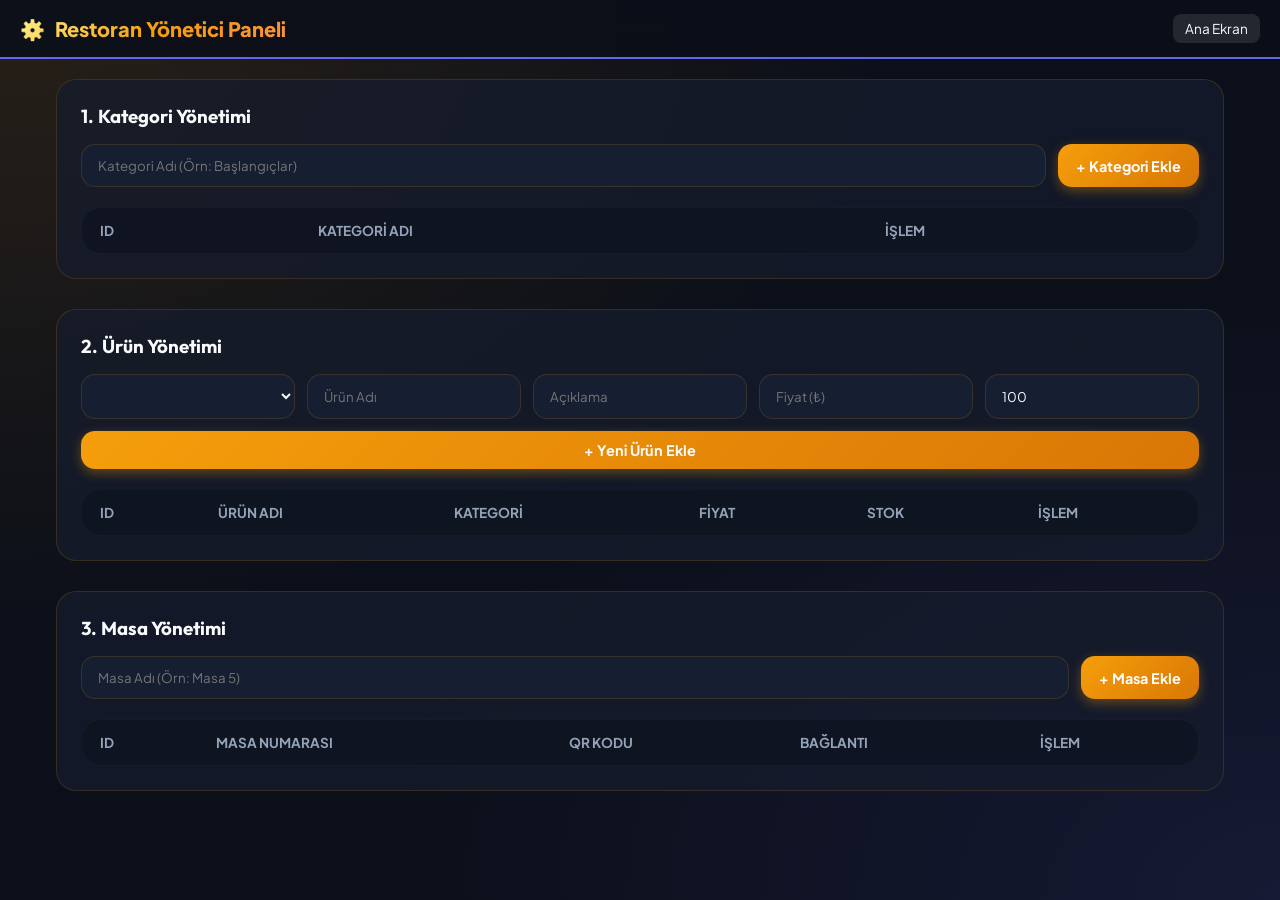
==== templates/admin.html @ 1e36d371 "baslangic commiti: QR Odeme ve Restoran Otomasyonu" ====
<!DOCTYPE html>
<html lang="tr">
<head>
    <meta charset="UTF-8">
    <meta name="viewport" content="width=device-width, initial-scale=1.0">
    <title>Yönetici Paneli</title>
    <link rel="stylesheet" href="/static/css/style.css">
</head>
<body>

    <!-- NAVBAR -->
    <header class="navbar" style="border-bottom: 2px solid var(--accent);">
        <div class="brand">
            <span class="brand-icon">⚙️</span>
            <span>Restoran Yönetici Paneli</span>
        </div>
        <a href="/" style="background: rgba(255,255,255,0.1); padding: 6px 12px; border-radius: var(--radius-sm); font-size: 0.85rem;">Ana Ekran</a>
    </header>

    <main class="container">
        
        <!-- SECTION 1: KATEGORİ YÖNETİMİ -->
        <div style="background: var(--bg-card); border: 1px solid var(--border-color); border-radius: var(--radius-lg); padding: 24px; margin-bottom: 30px;">
            <h3 style="margin-bottom: 16px;">1. Kategori Yönetimi</h3>
            
            <form onsubmit="handleAddCategory(event)" style="display:flex; gap: 12px; margin-bottom: 20px;">
                <input type="text" id="newCategoryName" placeholder="Kategori Adı (Örn: Başlangıçlar)" style="flex:1;" required>
                <button type="submit" class="btn-add">+ Kategori Ekle</button>
            </form>

            <table class="admin-table">
                <thead>
                    <tr>
                        <th>ID</th>
                        <th>Kategori Adı</th>
                        <th>İşlem</th>
                    </tr>
                </thead>
                <tbody id="adminCategoriesTbody"></tbody>
            </table>
        </div>

        <!-- SECTION 2: ÜRÜN YÖNETİMİ -->
        <div style="background: var(--bg-card); border: 1px solid var(--border-color); border-radius: var(--radius-lg); padding: 24px; margin-bottom: 30px;">
            <h3 style="margin-bottom: 16px;">2. Ürün Yönetimi</h3>
            
            <form onsubmit="handleAddProduct(event)" style="display:grid; grid-template-columns: repeat(auto-fit, minmax(180px, 1fr)); gap: 12px; margin-bottom: 20px;">
                <select id="adminProdCategorySelect" required></select>
                <input type="text" id="newProdName" placeholder="Ürün Adı" required>
                <input type="text" id="newProdDesc" placeholder="Açıklama">
                <input type="number" step="0.5" id="newProdPrice" placeholder="Fiyat (₺)" required>
                <input type="number" id="newProdStock" placeholder="Stok (Adet)" value="100">
                <button type="submit" class="btn-add" style="grid-column: 1/-1; justify-content: center;">+ Yeni Ürün Ekle</button>
            </form>

            <table class="admin-table">
                <thead>
                    <tr>
                        <th>ID</th>
                        <th>Ürün Adı</th>
                        <th>Kategori</th>
                        <th>Fiyat</th>
                        <th>Stok</th>
                        <th>İşlem</th>
                    </tr>
                </thead>
                <tbody id="adminProductsTbody"></tbody>
            </table>
        </div>

        <!-- SECTION 3: MASA YÖNETİMİ -->
        <div style="background: var(--bg-card); border: 1px solid var(--border-color); border-radius: var(--radius-lg); padding: 24px;">
            <h3 style="margin-bottom: 16px;">3. Masa Yönetimi</h3>
            
            <form onsubmit="handleAddMasa(event)" style="display:flex; gap: 12px; margin-bottom: 20px;">
                <input type="text" id="newTableName" placeholder="Masa Adı (Örn: Masa 5)" style="flex:1;" required>
                <button type="submit" class="btn-add">+ Masa Ekle</button>
            </form>

            <table class="admin-table">
                <thead>
                    <tr>
                        <th>ID</th>
                        <th>Masa Numarası</th>
                        <th>QR Kodu</th>
                        <th>Bağlantı</th>
                        <th>İşlem</th>
                    </tr>
                </thead>
                <tbody id="adminTablesTbody"></tbody>
            </table>
        </div>

    </main>

    <script src="/static/js/admin.js"></script>
</body>
</html>
---- static/css/style.css ----
/* ==========================================================================
   RESTORAN QR SİSTEMİ - WARMLUXURY AMBER TASARIM SİSTEMİ
   ========================================================================== */

@import url('https://fonts.googleapis.com/css2?family=Outfit:wght@300;400;500;600;700;800&family=Plus+Jakarta+Sans:wght@400;500;600;700&display=swap');

:root {
    --bg-main: #0b0f19;
    --bg-card: rgba(22, 29, 45, 0.75);
    --bg-card-hover: rgba(35, 46, 70, 0.85);
    --bg-input: #161e31;
    --border-color: rgba(245, 158, 11, 0.15);
    
    --primary: #f59e0b;
    --primary-hover: #d97706;
    --primary-glow: rgba(245, 158, 11, 0.35);
    
    --accent: #6366f1;
    --accent-glow: rgba(99, 102, 241, 0.35);
    
    --success: #10b981;
    --success-glow: rgba(16, 185, 129, 0.35);
    
    --danger: #ef4444;
    --danger-glow: rgba(239, 68, 68, 0.35);

    --text-primary: #f8fafc;
    --text-secondary: #94a3b8;
    --text-muted: #64748b;

    --radius-sm: 8px;
    --radius-md: 14px;
    --radius-lg: 20px;
    --radius-full: 9999px;

    --shadow-glass: 0 10px 35px 0 rgba(0, 0, 0, 0.5);
    --transition: all 0.25s cubic-bezier(0.4, 0, 0.2, 1);
}

/* RESET & BODY BASE */
* {
    margin: 0;
    padding: 0;
    box-sizing: border-box;
    font-family: 'Plus Jakarta Sans', sans-serif;
    -webkit-tap-highlight-color: transparent;
}

body {
    background-color: var(--bg-main);
    background-image: 
        radial-gradient(at 0% 0%, rgba(245, 158, 11, 0.12) 0px, transparent 50%),
        radial-gradient(at 100% 100%, rgba(99, 102, 241, 0.12) 0px, transparent 50%);
    background-attachment: fixed;
    color: var(--text-primary);
    min-height: 100vh;
    display: flex;
    flex-direction: column;
}

h1, h2, h3, h4, h5, h6 {
    font-family: 'Outfit', sans-serif;
    font-weight: 700;
}

a {
    color: inherit;
    text-decoration: none;
}

button {
    cursor: pointer;
    border: none;
    outline: none;
    font-family: inherit;
    transition: var(--transition);
}

input, select, textarea {
    font-family: inherit;
    outline: none;
    border: 1px solid var(--border-color);
    background: var(--bg-input);
    color: var(--text-primary);
    padding: 12px 16px;
    border-radius: var(--radius-md);
    transition: var(--transition);
}

input:focus, select:focus, textarea:focus {
    border-color: var(--primary);
    box-shadow: 0 0 0 3px var(--primary-glow);
}

/* HEADER & NAVBAR (MOBİL UYUMLU) */
.navbar {
    background: rgba(11, 15, 25, 0.9);
    backdrop-filter: blur(16px);
    -webkit-backdrop-filter: blur(16px);
    border-bottom: 1px solid var(--border-color);
    padding: 14px 20px;
    position: sticky;
    top: 0;
    z-index: 100;
    display: flex;
    align-items: center;
    justify-content: space-between;
    gap: 12px;
}

.brand {
    display: flex;
    align-items: center;
    gap: 10px;
    font-size: 1.25rem;
    font-weight: 800;
    background: linear-gradient(135deg, #fef08a, #f59e0b, #fb923c);
    -webkit-background-clip: text;
    -webkit-text-fill-color: transparent;
    white-space: nowrap;
    overflow: hidden;
    text-overflow: ellipsis;
}

.brand-icon-svg {
    width: 28px;
    height: 28px;
    fill: #f59e0b;
    filter: drop-shadow(0 0 8px var(--primary-glow));
    flex-shrink: 0;
}

.table-badge {
    background: linear-gradient(135deg, var(--primary), #d97706);
    color: #fff;
    padding: 6px 14px;
    border-radius: var(--radius-full);
    font-size: 0.85rem;
    font-weight: 800;
    box-shadow: 0 4px 12px var(--primary-glow);
    display: flex;
    align-items: center;
    gap: 6px;
    white-space: nowrap;
    flex-shrink: 0;
}

/* MAIN CONTAINER */
.container {
    max-width: 1200px;
    margin: 0 auto;
    padding: 20px 16px;
    width: 100%;
    flex: 1;
}

/* KUTU KUTU GÖRSELLİ KATEGORİ KARTLARI GRİDİ */
.category-grid-bar {
    display: grid;
    grid-template-columns: repeat(auto-fit, minmax(110px, 1fr));
    gap: 12px;
    margin-bottom: 24px;
}

.category-card-box {
    background: var(--bg-card);
    border: 1px solid var(--border-color);
    border-radius: var(--radius-md);
    padding: 14px 10px;
    display: flex;
    flex-direction: column;
    align-items: center;
    justify-content: center;
    gap: 6px;
    cursor: pointer;
    transition: var(--transition);
    text-align: center;
    backdrop-filter: blur(8px);
}

.category-card-box:hover {
    background: var(--bg-card-hover);
    transform: translateY(-2px);
    border-color: rgba(245, 158, 11, 0.4);
}

.category-card-box.active {
    background: linear-gradient(135deg, rgba(245, 158, 11, 0.25), rgba(217, 119, 6, 0.3));
    border-color: var(--primary);
    box-shadow: 0 4px 16px var(--primary-glow);
}

.category-card-icon {
    font-size: 1.8rem;
}

.category-card-title {
    font-size: 0.85rem;
    font-weight: 700;
    color: var(--text-primary);
}

/* PRODUCT GRID */
.product-grid {
    display: grid;
    grid-template-columns: repeat(auto-fill, minmax(260px, 1fr));
    gap: 20px;
}

.product-card {
    background: var(--bg-card);
    border: 1px solid var(--border-color);
    border-radius: var(--radius-lg);
    padding: 20px;
    display: flex;
    flex-direction: column;
    justify-content: space-between;
    backdrop-filter: blur(12px);
    transition: var(--transition);
    position: relative;
    overflow: hidden;
}

.product-card:hover {
    transform: translateY(-4px);
    border-color: rgba(245, 158, 11, 0.4);
    box-shadow: var(--shadow-glass);
}

.product-title {
    font-size: 1.15rem;
    font-weight: 700;
    margin-bottom: 6px;
    color: var(--text-primary);
}

.product-desc {
    font-size: 0.88rem;
    color: var(--text-secondary);
    line-height: 1.4;
    margin-bottom: 16px;
    flex: 1;
}

.product-footer {
    display: flex;
    align-items: center;
    justify-content: space-between;
    margin-top: 12px;
}

.product-price {
    font-size: 1.25rem;
    font-weight: 800;
    color: #fbbf24;
}

.btn-add {
    background: linear-gradient(135deg, var(--primary), #d97706);
    color: #fff;
    padding: 10px 18px;
    border-radius: var(--radius-md);
    font-weight: 700;
    font-size: 0.9rem;
    box-shadow: 0 4px 12px var(--primary-glow);
    display: flex;
    align-items: center;
    gap: 6px;
}

.btn-add:hover {
    transform: scale(1.04);
    background: linear-gradient(135deg, #d97706, #b45309);
}

/* FLOATING CART BAR */
.cart-floating-btn {
    position: fixed;
    bottom: 24px;
    right: 24px;
    background: linear-gradient(135deg, var(--primary), #d97706);
    color: #fff;
    padding: 14px 24px;
    border-radius: var(--radius-full);
    font-weight: 800;
    font-size: 1.05rem;
    box-shadow: 0 8px 24px var(--primary-glow);
    display: flex;
    align-items: center;
    gap: 12px;
    z-index: 99;
}

.cart-count-badge {
    background: #fff;
    color: #0f172a;
    padding: 2px 8px;
    border-radius: var(--radius-full);
    font-size: 0.85rem;
    font-weight: 900;
}

/* MODAL DIALOGS */
.modal-overlay {
    position: fixed;
    top: 0;
    left: 0;
    right: 0;
    bottom: 0;
    background: rgba(0, 0, 0, 0.8);
    backdrop-filter: blur(10px);
    display: flex;
    align-items: center;
    justify-content: center;
    z-index: 1000;
    padding: 16px;
    opacity: 0;
    pointer-events: none;
    transition: var(--transition);
}

.modal-overlay.active {
    opacity: 1;
    pointer-events: all;
}

.modal-content {
    background: #161e31;
    border: 1px solid var(--border-color);
    border-radius: var(--radius-lg);
    width: 100%;
    max-width: 520px;
    padding: 24px;
    box-shadow: 0 20px 50px rgba(0, 0, 0, 0.6);
    transform: translateY(20px);
    transition: var(--transition);
    max-height: 90vh;
    overflow-y: auto;
}

.modal-overlay.active .modal-content {
    transform: translateY(0);
}

.modal-header {
    display: flex;
    align-items: center;
    justify-content: space-between;
    margin-bottom: 16px;
}

.modal-close {
    background: transparent;
    color: var(--text-secondary);
    font-size: 1.4rem;
}

.modal-close:hover {
    color: var(--danger);
}

/* PIZZA SIZE GRID */
.option-section-title {
    font-size: 0.9rem;
    font-weight: 700;
    color: var(--text-secondary);
    margin-bottom: 8px;
}

.size-options-grid {
    display: grid;
    grid-template-columns: repeat(2, 1fr);
    gap: 10px;
    margin-bottom: 18px;
}

.size-option-card {
    background: rgba(255, 255, 255, 0.04);
    border: 1.5px solid var(--border-color);
    border-radius: var(--radius-md);
    padding: 10px 12px;
    cursor: pointer;
    transition: var(--transition);
    display: flex;
    flex-direction: column;
    gap: 4px;
}

.size-option-card.active {
    background: rgba(245, 158, 11, 0.18);
    border-color: var(--primary);
    box-shadow: 0 0 12px var(--primary-glow);
}

.size-name {
    font-weight: 800;
    font-size: 0.95rem;
    color: #fff;
}

.size-detail {
    font-size: 0.78rem;
    color: var(--text-secondary);
}

.size-price-diff {
    font-size: 0.85rem;
    font-weight: 700;
    color: #fbbf24;
}

/* EXTRAS LIST */
.extras-list {
    display: flex;
    flex-direction: column;
    gap: 8px;
    margin-bottom: 18px;
}

.extra-item-row {
    display: flex;
    align-items: center;
    justify-content: space-between;
    background: rgba(255, 255, 255, 0.03);
    border: 1px solid var(--border-color);
    border-radius: var(--radius-md);
    padding: 10px 14px;
    cursor: pointer;
    transition: var(--transition);
}

.extra-item-row.selected {
    border-color: var(--success);
    background: rgba(16, 185, 129, 0.12);
}

.extra-name {
    font-size: 0.9rem;
    font-weight: 600;
    color: #fff;
}

.extra-price {
    font-size: 0.9rem;
    font-weight: 800;
    color: #fbbf24;
}

/* NOTE INPUT & CHIPS */
.quick-notes {
    display: flex;
    flex-wrap: wrap;
    gap: 8px;
    margin-top: 10px;
}

.quick-note-chip {
    background: rgba(255, 255, 255, 0.05);
    border: 1px solid var(--border-color);
    border-radius: var(--radius-full);
    padding: 6px 14px;
    font-size: 0.82rem;
    font-weight: 600;
    color: var(--text-secondary);
    cursor: pointer;
    transition: var(--transition);
    user-select: none;
}

.quick-note-chip.active {
    background: linear-gradient(135deg, var(--danger), #b91c1c);
    color: #fff;
    border-color: var(--danger);
    box-shadow: 0 4px 12px var(--danger-glow);
}

.quick-note-chip.disabled {
    opacity: 0.35;
    cursor: not-allowed;
    pointer-events: none;
    border-color: rgba(255, 255, 255, 0.05);
}

/* TEK DURUM CANLI SİPARİŞ TAKİP KARTI */
.tracking-card {
    background: var(--bg-card);
    border: 1.5px solid var(--border-color);
    border-radius: var(--radius-lg);
    padding: 16px 20px;
    box-shadow: var(--shadow-glass);
    margin-bottom: 20px;
    backdrop-filter: blur(12px);
    transition: var(--transition);
}

.single-status-banner {
    display: flex;
    align-items: center;
    gap: 16px;
    padding: 14px 18px;
    border-radius: var(--radius-md);
    border: 1px solid var(--border-color);
    background: rgba(255, 255, 255, 0.03);
}

.single-status-banner.active-step-received {
    border-color: rgba(245, 158, 11, 0.4);
    background: rgba(245, 158, 11, 0.1);
}

.single-status-banner.active-step-preparing {
    border-color: var(--primary);
    background: rgba(245, 158, 11, 0.18);
    box-shadow: 0 0 20px rgba(245, 158, 11, 0.25);
}

.single-status-banner.active-step-ready {
    border-color: var(--success);
    background: rgba(16, 185, 129, 0.18);
    box-shadow: 0 0 20px rgba(16, 185, 129, 0.35);
    animation: pulse-green 1.5s infinite;
}

.status-icon-large {
    font-size: 2.2rem;
    flex-shrink: 0;
}

.status-title-main {
    font-size: 1.1rem;
    font-weight: 800;
    color: #fff;
}

.status-sub-desc {
    font-size: 0.85rem;
    color: var(--text-secondary);
    margin-top: 2px;
}

/* CARDS FOR KITCHEN & WAITER */
.order-cards-grid {
    display: grid;
    grid-template-columns: repeat(auto-fill, minmax(320px, 1fr));
    gap: 20px;
    margin-top: 20px;
}

.order-card {
    background: var(--bg-card);
    border: 2px solid var(--border-color);
    border-radius: var(--radius-lg);
    padding: 20px;
    backdrop-filter: blur(12px);
    display: flex;
    flex-direction: column;
    gap: 16px;
    transition: var(--transition);
}

.order-card.status-odendi_mutfakta {
    border-color: var(--danger);
    box-shadow: 0 0 20px var(--danger-glow);
    animation: pulse-card 2s infinite;
}

.order-card.status-hazirlaniyor {
    border-color: var(--primary);
    box-shadow: 0 0 20px var(--primary-glow);
}

.order-card.status-hazir {
    border-color: var(--success);
    box-shadow: 0 0 20px var(--success-glow);
    animation: pulse-green 1.5s infinite;
}

@keyframes pulse-card {
    0% { box-shadow: 0 0 10px rgba(239, 68, 68, 0.3); }
    50% { box-shadow: 0 0 25px rgba(239, 68, 68, 0.7); }
    100% { box-shadow: 0 0 10px rgba(239, 68, 68, 0.3); }
}

@keyframes pulse-green {
    0% { box-shadow: 0 0 10px rgba(16, 185, 129, 0.3); }
    50% { box-shadow: 0 0 25px rgba(16, 185, 129, 0.8); }
    100% { box-shadow: 0 0 10px rgba(16, 185, 129, 0.3); }
}

.order-header {
    display: flex;
    align-items: center;
    justify-content: space-between;
    border-bottom: 1px solid var(--border-color);
    padding-bottom: 12px;
}

.order-table-title {
    font-size: 1.3rem;
    font-weight: 800;
    color: #fff;
}

.order-code {
    font-size: 0.8rem;
    background: rgba(255, 255, 255, 0.1);
    padding: 4px 8px;
    border-radius: var(--radius-sm);
    color: var(--text-secondary);
}

.order-item-row {
    display: flex;
    flex-direction: column;
    gap: 4px;
    padding: 8px 0;
    border-bottom: 1px dashed rgba(255, 255, 255, 0.08);
}

.order-item-main {
    display: flex;
    justify-content: space-between;
    font-weight: 700;
    font-size: 1.05rem;
}

.order-item-note {
    background: rgba(239, 68, 68, 0.2);
    border: 1px solid rgba(239, 68, 68, 0.4);
    color: #fca5a5;
    padding: 4px 10px;
    border-radius: var(--radius-sm);
    font-size: 0.85rem;
    font-weight: 700;
    margin-top: 4px;
    display: inline-block;
}

.status-btn-group {
    display: flex;
    gap: 10px;
    margin-top: 10px;
}

.btn-status-action {
    flex: 1;
    padding: 12px;
    border-radius: var(--radius-md);
    font-weight: 800;
    font-size: 0.95rem;
    text-align: center;
}

.btn-warning {
    background: linear-gradient(135deg, var(--primary), #d97706);
    color: #fff;
    box-shadow: 0 4px 14px var(--primary-glow);
}

.btn-success {
    background: linear-gradient(135deg, var(--success), #059669);
    color: #fff;
    box-shadow: 0 4px 14px var(--success-glow);
}

.admin-table {
    width: 100%;
    border-collapse: collapse;
    margin-top: 16px;
    background: var(--bg-card);
    border-radius: var(--radius-lg);
    overflow: hidden;
    border: 1px solid var(--border-color);
}

.admin-table th, .admin-table td {
    padding: 14px 18px;
    text-align: left;
    border-bottom: 1px solid var(--border-color);
}

.admin-table th {
    background: rgba(11, 15, 25, 0.6);
    color: var(--text-secondary);
    font-weight: 700;
    font-size: 0.85rem;
    text-transform: uppercase;
}

/* RESPONSIVE DESIGN FIXES */
@media (max-width: 600px) {
    .navbar {
        padding: 12px 14px;
    }
    .brand {
        font-size: 1.05rem;
    }
    .table-badge {
        padding: 5px 10px;
        font-size: 0.78rem;
    }
    .category-grid-bar {
        grid-template-columns: repeat(2, 1fr);
    }
    .product-grid {
        grid-template-columns: 1fr;
    }
    .order-cards-grid {
        grid-template-columns: 1fr;
    }
    .size-options-grid {
        grid-template-columns: 1fr;
    }
}
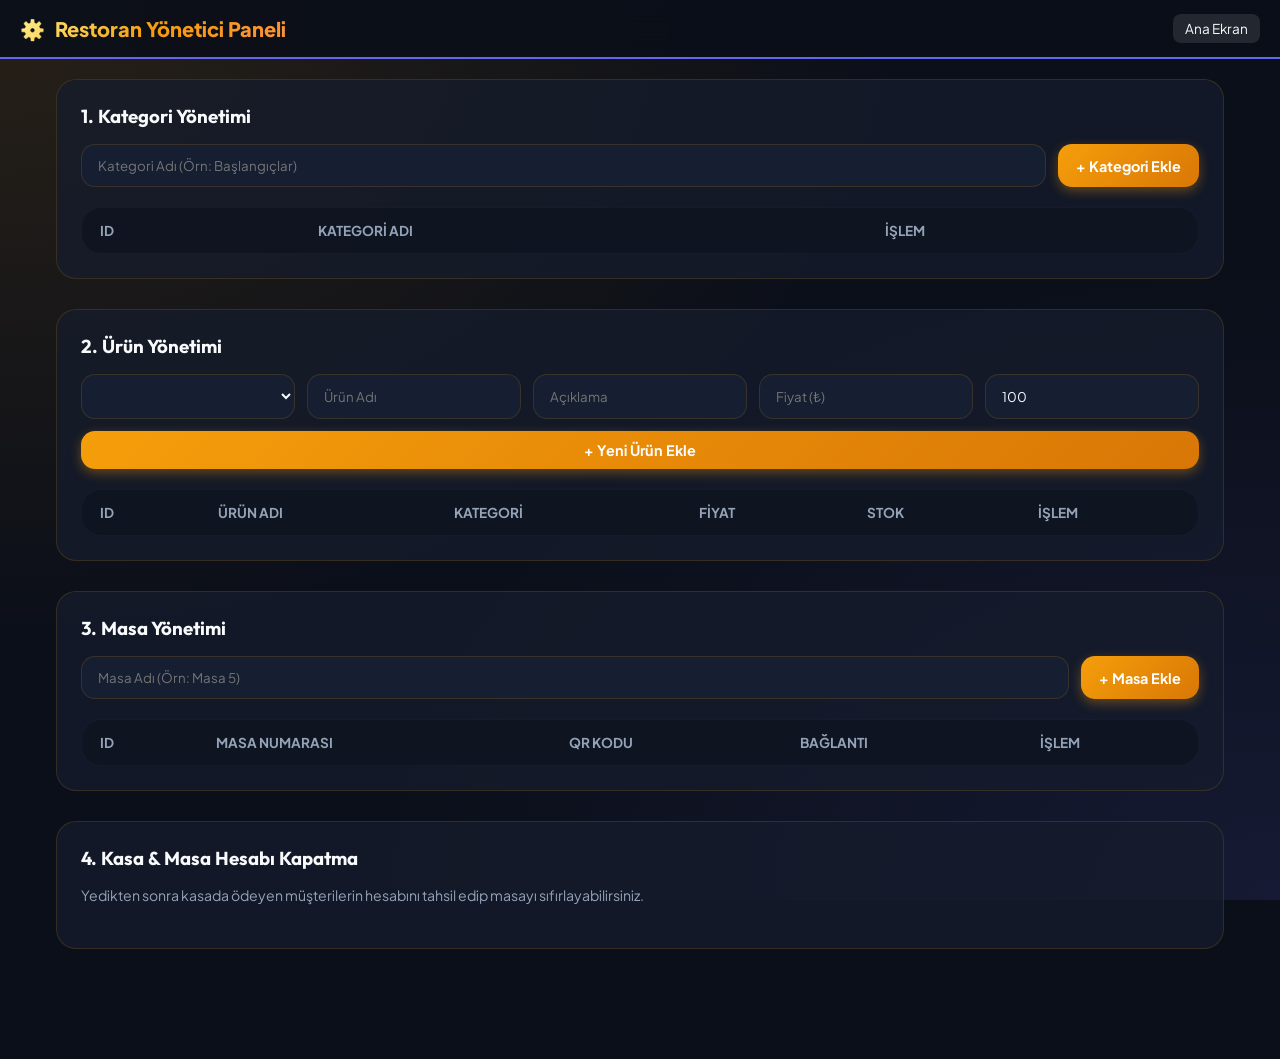
==== commit 1d7225ea: "Refactor: Controller, Service ve Repository n-tier katmanlarına ayrıldı ve dependency enjection uygu" ====
--- a/templates/admin.html
+++ b/templates/admin.html
@@ -69,10 +69,10 @@
         </div>
 
         <!-- SECTION 3: MASA YÖNETİMİ -->
-        <div style="background: var(--bg-card); border: 1px solid var(--border-color); border-radius: var(--radius-lg); padding: 24px;">
+        <div style="background: var(--bg-card); border: 1px solid var(--border-color); border-radius: var(--radius-lg); padding: 24px; margin-bottom: 30px;">
             <h3 style="margin-bottom: 16px;">3. Masa Yönetimi</h3>
             
-            <form onsubmit="handleAddMasa(event)" style="display:flex; gap: 12px; margin-bottom: 20px;">
+            <form onsubmit="handleAddTable(event)" style="display:flex; gap: 12px; margin-bottom: 20px;">
                 <input type="text" id="newTableName" placeholder="Masa Adı (Örn: Masa 5)" style="flex:1;" required>
                 <button type="submit" class="btn-add">+ Masa Ekle</button>
             </form>
@@ -91,6 +91,15 @@
             </table>
         </div>
 
+        <!-- SECTION 4: KASA & HESAP KAPATMA (KASA PANELİ) -->
+        <div style="background: var(--bg-card); border: 1px solid var(--border-color); border-radius: var(--radius-lg); padding: 24px;">
+            <h3 style="margin-bottom: 16px;">4. Kasa & Masa Hesabı Kapatma</h3>
+            <p style="color:var(--text-secondary); font-size:0.88rem; margin-bottom:16px;">Yedikten sonra kasada ödeyen müşterilerin hesabını tahsil edip masayı sıfırlayabilirsiniz.</p>
+            <div id="kasaTablesGrid" class="order-cards-grid">
+                <!-- JS ile gelecek -->
+            </div>
+        </div>
+
     </main>
 
     <script src="/static/js/admin.js"></script>
--- a/static/css/style.css
+++ b/static/css/style.css
@@ -149,7 +149,7 @@
 .container {
     max-width: 1200px;
     margin: 0 auto;
-    padding: 20px 16px;
+    padding: 20px 16px 110px 16px;
     width: 100%;
     flex: 1;
 }
@@ -273,22 +273,148 @@
     background: linear-gradient(135deg, #d97706, #b45309);
 }
 
-/* FLOATING CART BAR */
-.cart-floating-btn {
+/* RESTORAN KROKİ & KUŞBAKIŞI MASA HARİTASI */
+.floor-map-container {
+    background: rgba(15, 23, 42, 0.95);
+    border: 1px solid var(--border-color);
+    border-radius: var(--radius-lg);
+    padding: 20px;
+    margin-top: 16px;
+    position: relative;
+    overflow: hidden;
+}
+
+.floor-zones-grid {
+    display: grid;
+    grid-template-columns: repeat(auto-fit, minmax(280px, 1fr));
+    gap: 20px;
+}
+
+.floor-zone-box {
+    background: rgba(30, 41, 59, 0.6);
+    border: 1.5px dashed rgba(255, 255, 255, 0.15);
+    border-radius: var(--radius-md);
+    padding: 16px;
+    position: relative;
+}
+
+.floor-zone-header {
+    display: flex;
+    justify-content: space-between;
+    align-items: center;
+    font-size: 0.95rem;
+    font-weight: 800;
+    color: var(--primary);
+    margin-bottom: 14px;
+    padding-bottom: 8px;
+    border-bottom: 1px solid rgba(255, 255, 255, 0.08);
+}
+
+.floor-tables-layout {
+    display: grid;
+    grid-template-columns: repeat(auto-fill, minmax(110px, 1fr));
+    gap: 12px;
+}
+
+.table-node-card {
+    background: rgba(15, 23, 42, 0.8);
+    border: 2px solid var(--border-color);
+    border-radius: var(--radius-md);
+    padding: 12px 10px;
+    text-align: center;
+    cursor: pointer;
+    transition: var(--transition);
+    position: relative;
+}
+
+.table-node-card:hover {
+    transform: translateY(-3px) scale(1.04);
+    box-shadow: 0 8px 25px rgba(0, 0, 0, 0.5);
+}
+
+.table-node-card.status-bos {
+    border-color: rgba(16, 185, 129, 0.4);
+    background: rgba(16, 185, 129, 0.08);
+}
+
+.table-node-card.status-dolu {
+    border-color: rgba(239, 68, 68, 0.5);
+    background: rgba(239, 68, 68, 0.12);
+}
+
+.table-node-card.status-nakit_bekliyor {
+    border-color: #f59e0b;
+    background: rgba(245, 158, 11, 0.2);
+    animation: pulseGlow 1.8s infinite;
+}
+
+.table-node-card.status-hazir {
+    border-color: #6366f1;
+    background: rgba(99, 102, 241, 0.25);
+    animation: pulseGlow 1.5s infinite;
+}
+
+@keyframes pulseGlow {
+    0% { box-shadow: 0 0 0 0 rgba(245, 158, 11, 0.4); }
+    70% { box-shadow: 0 0 0 10px rgba(245, 158, 11, 0); }
+    100% { box-shadow: 0 0 0 0 rgba(245, 158, 11, 0); }
+}
+
+.table-node-number {
+    font-size: 1.1rem;
+    font-weight: 800;
+    margin-bottom: 4px;
+}
+
+.table-node-badge {
+    font-size: 0.72rem;
+    font-weight: 700;
+    padding: 3px 6px;
+    border-radius: var(--radius-sm);
+    display: inline-block;
+}
+
+/* BOTTOM STICKY CART DOCK (EKRAN ALTI İLE ÇAKIŞMAYAN SABİT BAR) */
+.cart-bottom-dock {
     position: fixed;
-    bottom: 24px;
-    right: 24px;
+    bottom: 0;
+    left: 0;
+    right: 0;
+    background: rgba(11, 15, 25, 0.95);
+    backdrop-filter: blur(16px);
+    -webkit-backdrop-filter: blur(16px);
+    border-top: 1.5px solid var(--border-color);
+    padding: 12px 16px;
+    z-index: 99;
+    box-shadow: 0 -10px 30px rgba(0, 0, 0, 0.6);
+    display: flex;
+    justify-content: center;
+}
+
+.btn-cart-dock {
+    width: 100%;
+    max-width: 600px;
     background: linear-gradient(135deg, var(--primary), #d97706);
     color: #fff;
-    padding: 14px 24px;
+    padding: 14px 20px;
+    border-radius: var(--radius-md);
+    display: flex;
+    align-items: center;
+    justify-content: space-between;
+    box-shadow: 0 6px 20px var(--primary-glow);
+    transition: var(--transition);
+}
+
+.btn-cart-dock:hover {
+    transform: scale(1.01);
+}
+
+.cart-dock-price {
+    font-size: 1.15rem;
+    font-weight: 800;
+    background: rgba(0, 0, 0, 0.25);
+    padding: 6px 14px;
     border-radius: var(--radius-full);
-    font-weight: 800;
-    font-size: 1.05rem;
-    box-shadow: 0 8px 24px var(--primary-glow);
-    display: flex;
-    align-items: center;
-    gap: 12px;
-    z-index: 99;
 }
 
 .cart-count-badge {
@@ -712,3 +838,167 @@
         grid-template-columns: 1fr;
     }
 }
+
+/* PAY CARD OPTIONS */
+.pay-card-item {
+    background: rgba(255, 255, 255, 0.03);
+    border: 1.5px solid var(--border-color);
+    border-radius: var(--radius-md);
+    padding: 12px 16px;
+    display: flex;
+    align-items: center;
+    justify-content: space-between;
+    cursor: pointer;
+    transition: var(--transition);
+}
+
+.pay-card-item:hover {
+    background: rgba(255, 255, 255, 0.07);
+    border-color: rgba(245, 158, 11, 0.4);
+}
+
+.pay-card-item.active {
+    border-color: var(--success);
+    background: rgba(16, 185, 129, 0.12);
+}
+
+.pay-check-icon {
+    color: var(--success);
+    font-size: 1.2rem;
+    font-weight: 900;
+}
+
+/* TOAST BİLDİRİM STİLLERİ (TASARIM KATMANI) */
+.toast-notification {
+    position: fixed;
+    top: 20px;
+    right: 20px;
+    background: linear-gradient(135deg, #f59e0b, #d97706);
+    color: #fff;
+    padding: 12px 24px;
+    border-radius: 12px;
+    font-weight: 700;
+    box-shadow: 0 8px 24px rgba(0, 0, 0, 0.4);
+    z-index: 9999;
+    animation: toastSlideIn 0.3s ease-out;
+}
+
+.toast-notification-waiter {
+    position: fixed;
+    bottom: 24px;
+    right: 24px;
+    background: linear-gradient(135deg, #10b981, #047857);
+    color: #fff;
+    padding: 16px 28px;
+    border-radius: 16px;
+    font-weight: 800;
+    box-shadow: 0 10px 30px rgba(0, 0, 0, 0.5);
+    z-index: 9999;
+    animation: toastSlideIn 0.3s ease-out;
+}
+
+@keyframes toastSlideIn {
+    from { transform: translateY(20px); opacity: 0; }
+    to { transform: translateY(0); opacity: 1; }
+}
+
+/* 6 HANELİ GARSON PIN NUMPAD STİLLERİ */
+.pin-display-container {
+    display: flex;
+    justify-content: center;
+    gap: 8px;
+    margin: 16px 0;
+}
+
+.pin-slot {
+    width: 44px;
+    height: 52px;
+    border: 2px solid var(--border-color);
+    border-radius: var(--radius-md);
+    background: rgba(255, 255, 255, 0.05);
+    display: flex;
+    align-items: center;
+    justify-content: center;
+    font-size: 1.4rem;
+    font-weight: 800;
+    color: var(--primary);
+    transition: all 0.15s ease-in-out;
+}
+
+.pin-slot.filled {
+    border-color: var(--primary);
+    background: rgba(245, 158, 11, 0.15);
+    box-shadow: 0 0 12px var(--primary-glow);
+}
+
+.pin-slot.success {
+    border-color: var(--success);
+    background: rgba(16, 185, 129, 0.2);
+    color: var(--success);
+}
+
+.pin-slot.error {
+    border-color: var(--danger);
+    background: rgba(239, 68, 68, 0.2);
+    color: var(--danger);
+    animation: shakePin 0.4s ease;
+}
+
+@keyframes shakePin {
+    0%, 100% { transform: translateX(0); }
+    20%, 60% { transform: translateX(-6px); }
+    40%, 80% { transform: translateX(6px); }
+}
+
+.pin-error-msg {
+    color: var(--danger);
+    font-size: 0.85rem;
+    font-weight: 700;
+    margin-bottom: 12px;
+}
+
+.numpad-grid {
+    display: grid;
+    grid-template-columns: repeat(3, 1fr);
+    gap: 10px;
+    max-width: 320px;
+    margin: 0 auto;
+}
+
+.numpad-btn {
+    height: 54px;
+    font-size: 1.35rem;
+    font-weight: 800;
+    background: rgba(255, 255, 255, 0.07);
+    border: 1px solid var(--border-color);
+    color: var(--text-main);
+    border-radius: var(--radius-md);
+    cursor: pointer;
+    transition: var(--transition);
+    user-select: none;
+    display: flex;
+    align-items: center;
+    justify-content: center;
+}
+
+.numpad-btn:hover {
+    background: rgba(245, 158, 11, 0.2);
+    border-color: var(--primary);
+    transform: scale(1.03);
+}
+
+.numpad-btn:active {
+    transform: scale(0.96);
+}
+
+.numpad-btn.btn-clear {
+    background: rgba(239, 68, 68, 0.15);
+    color: #f87171;
+    border-color: rgba(239, 68, 68, 0.4);
+}
+
+.numpad-btn.btn-backspace {
+    background: rgba(255, 255, 255, 0.1);
+    color: var(--text-secondary);
+}
+
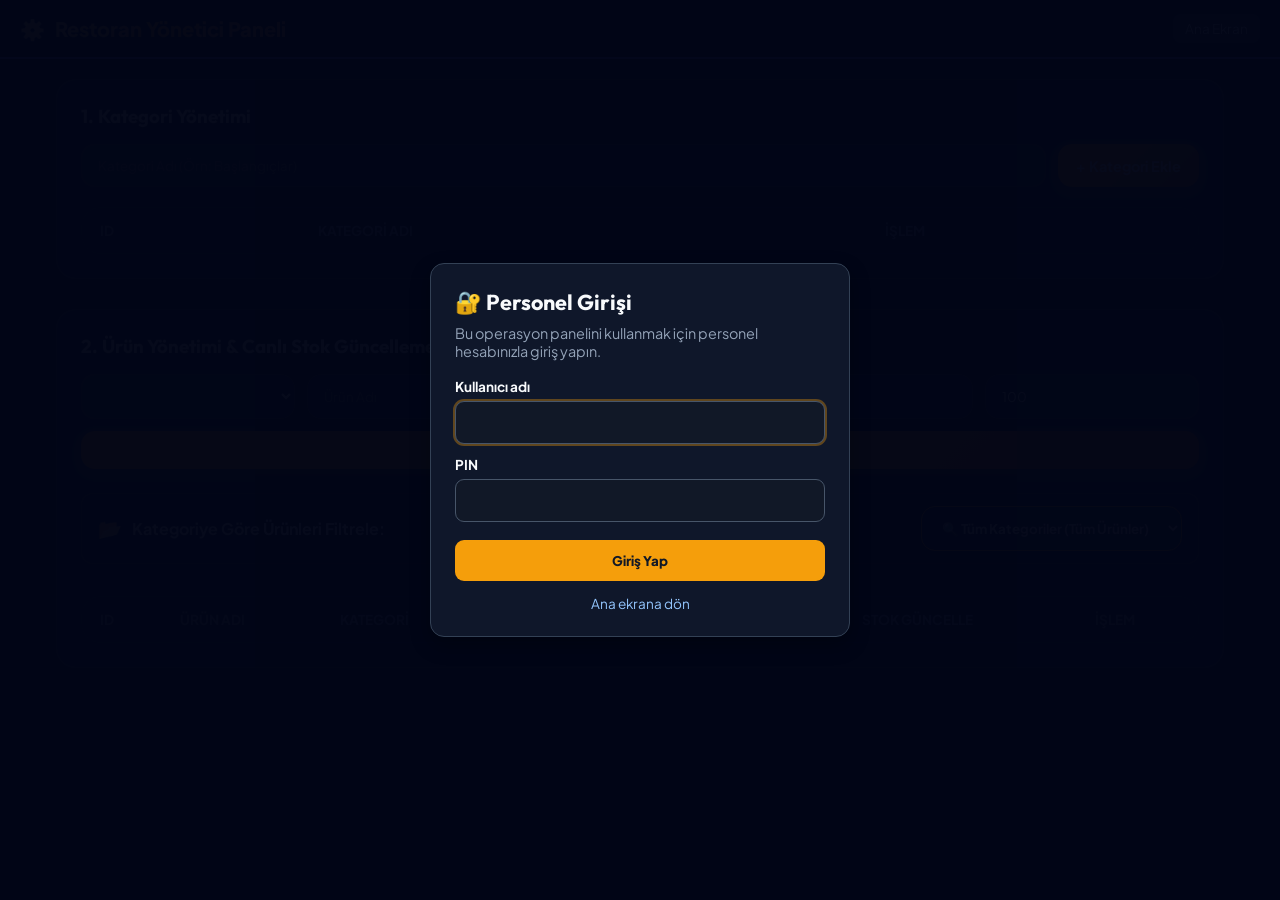
==== commit e18fb548: "guvenlik denetimi duzeltmeleri, testler ve dokumantasyon" ====
--- a/templates/admin.html
+++ b/templates/admin.html
@@ -1,12 +1,56 @@
 <!DOCTYPE html>
-<html lang="tr">
+<html lang="tr"
+    style="overflow-y: auto !important; height: auto !important; max-height: none !important; position: relative !important;">
+
 <head>
     <meta charset="UTF-8">
     <meta name="viewport" content="width=device-width, initial-scale=1.0">
     <title>Yönetici Paneli</title>
-    <link rel="stylesheet" href="/static/css/style.css">
+    <link rel="stylesheet" href="/static/css/style.css?v=999">
+    <style>
+        html,
+        body {
+            overflow-y: auto !important;
+            overflow-x: hidden !important;
+            height: auto !important;
+            min-height: 100vh !important;
+            max-height: none !important;
+            position: relative !important;
+            top: auto !important;
+            left: auto !important;
+            touch-action: auto !important;
+            overscroll-behavior: auto !important;
+            overscroll-behavior-y: auto !important;
+        }
+
+        html::-webkit-scrollbar,
+        body::-webkit-scrollbar {
+            width: 12px !important;
+            height: 12px !important;
+            display: block !important;
+        }
+
+        html::-webkit-scrollbar-thumb,
+        body::-webkit-scrollbar-thumb {
+            background: #f59e0b !important;
+            border-radius: 6px !important;
+        }
+
+        html::-webkit-scrollbar-track,
+        body::-webkit-scrollbar-track {
+            background: #0b0f19 !important;
+        }
+
+        html,
+        body {
+            scrollbar-width: auto !important;
+            -ms-overflow-style: auto !important;
+        }
+    </style>
 </head>
-<body>
+
+<body class="admin-page" data-staff-roles="admin"
+    style="overflow-y: auto !important; height: auto !important; min-height: 100vh !important; position: relative !important; max-height: none !important;">
 
     <!-- NAVBAR -->
     <header class="navbar" style="border-bottom: 2px solid var(--accent);">
@@ -14,17 +58,21 @@
             <span class="brand-icon">⚙️</span>
             <span>Restoran Yönetici Paneli</span>
         </div>
-        <a href="/" style="background: rgba(255,255,255,0.1); padding: 6px 12px; border-radius: var(--radius-sm); font-size: 0.85rem;">Ana Ekran</a>
+        <a href="/"
+            style="background: rgba(255,255,255,0.1); padding: 6px 12px; border-radius: var(--radius-sm); font-size: 0.85rem;">Ana
+            Ekran</a>
     </header>
 
     <main class="container">
-        
+
         <!-- SECTION 1: KATEGORİ YÖNETİMİ -->
-        <div style="background: var(--bg-card); border: 1px solid var(--border-color); border-radius: var(--radius-lg); padding: 24px; margin-bottom: 30px;">
+        <div
+            style="background: var(--bg-card); border: 1px solid var(--border-color); border-radius: var(--radius-lg); padding: 24px; margin-bottom: 30px;">
             <h3 style="margin-bottom: 16px;">1. Kategori Yönetimi</h3>
-            
+
             <form onsubmit="handleAddCategory(event)" style="display:flex; gap: 12px; margin-bottom: 20px;">
-                <input type="text" id="newCategoryName" placeholder="Kategori Adı (Örn: Başlangıçlar)" style="flex:1;" required>
+                <input type="text" id="newCategoryName" placeholder="Kategori Adı (Örn: Başlangıçlar)" style="flex:1;"
+                    required>
                 <button type="submit" class="btn-add">+ Kategori Ekle</button>
             </form>
 
@@ -40,68 +88,64 @@
             </table>
         </div>
 
-        <!-- SECTION 2: ÜRÜN YÖNETİMİ -->
-        <div style="background: var(--bg-card); border: 1px solid var(--border-color); border-radius: var(--radius-lg); padding: 24px; margin-bottom: 30px;">
-            <h3 style="margin-bottom: 16px;">2. Ürün Yönetimi</h3>
-            
-            <form onsubmit="handleAddProduct(event)" style="display:grid; grid-template-columns: repeat(auto-fit, minmax(180px, 1fr)); gap: 12px; margin-bottom: 20px;">
+        <!-- SECTION 2: ÜRÜN YÖNETİMİ & STOK GÜNCELLEME -->
+        <div
+            style="background: var(--bg-card); border: 1px solid var(--border-color); border-radius: var(--radius-lg); padding: 24px; margin-bottom: 30px;">
+            <h3 style="margin-bottom: 16px;">2. Ürün Yönetimi & Canlı Stok Güncelleme</h3>
+
+            <form onsubmit="handleAddProduct(event)"
+                style="display:grid; grid-template-columns: repeat(auto-fit, minmax(180px, 1fr)); gap: 12px; margin-bottom: 24px;">
                 <select id="adminProdCategorySelect" required></select>
                 <input type="text" id="newProdName" placeholder="Ürün Adı" required>
                 <input type="text" id="newProdDesc" placeholder="Açıklama">
                 <input type="number" step="0.5" id="newProdPrice" placeholder="Fiyat (₺)" required>
                 <input type="number" id="newProdStock" placeholder="Stok (Adet)" value="100">
-                <button type="submit" class="btn-add" style="grid-column: 1/-1; justify-content: center;">+ Yeni Ürün Ekle</button>
+                <button type="submit" class="btn-add" style="grid-column: 1/-1; justify-content: center;">+ Yeni Ürün
+                    Ekle</button>
             </form>
 
-            <table class="admin-table">
-                <thead>
-                    <tr>
-                        <th>ID</th>
-                        <th>Ürün Adı</th>
-                        <th>Kategori</th>
-                        <th>Fiyat</th>
-                        <th>Stok</th>
-                        <th>İşlem</th>
-                    </tr>
-                </thead>
-                <tbody id="adminProductsTbody"></tbody>
-            </table>
-        </div>
+            <!-- KATEGORİ FİLTRELEME ÇUBUĞU -->
+            <div
+                style="display:flex; align-items:center; justify-content:space-between; gap:16px; margin-bottom: 16px; background: rgba(0,0,0,0.2); padding: 12px 16px; border-radius: 12px; border: 1px solid var(--border-color);">
+                <div style="display:flex; align-items:center; gap:10px;">
+                    <span style="font-size:1.2rem;">📂</span>
+                    <span style="font-weight:700; color:var(--text-primary);">Kategoriye Göre Ürünleri Filtrele:</span>
+                </div>
+                <select id="adminFilterCategorySelect" onchange="filterAdminProducts()"
+                    style="min-width:220px; font-weight:700; border-color:var(--primary); background:var(--bg-input);">
+                    <option value="all">🔍 Tüm Kategoriler (Tüm Ürünler)</option>
+                </select>
+            </div>
 
-        <!-- SECTION 3: MASA YÖNETİMİ -->
-        <div style="background: var(--bg-card); border: 1px solid var(--border-color); border-radius: var(--radius-lg); padding: 24px; margin-bottom: 30px;">
-            <h3 style="margin-bottom: 16px;">3. Masa Yönetimi</h3>
-            
-            <form onsubmit="handleAddTable(event)" style="display:flex; gap: 12px; margin-bottom: 20px;">
-                <input type="text" id="newTableName" placeholder="Masa Adı (Örn: Masa 5)" style="flex:1;" required>
-                <button type="submit" class="btn-add">+ Masa Ekle</button>
-            </form>
-
-            <table class="admin-table">
-                <thead>
-                    <tr>
-                        <th>ID</th>
-                        <th>Masa Numarası</th>
-                        <th>QR Kodu</th>
-                        <th>Bağlantı</th>
-                        <th>İşlem</th>
-                    </tr>
-                </thead>
-                <tbody id="adminTablesTbody"></tbody>
-            </table>
-        </div>
-
-        <!-- SECTION 4: KASA & HESAP KAPATMA (KASA PANELİ) -->
-        <div style="background: var(--bg-card); border: 1px solid var(--border-color); border-radius: var(--radius-lg); padding: 24px;">
-            <h3 style="margin-bottom: 16px;">4. Kasa & Masa Hesabı Kapatma</h3>
-            <p style="color:var(--text-secondary); font-size:0.88rem; margin-bottom:16px;">Yedikten sonra kasada ödeyen müşterilerin hesabını tahsil edip masayı sıfırlayabilirsiniz.</p>
-            <div id="kasaTablesGrid" class="order-cards-grid">
-                <!-- JS ile gelecek -->
+            <div style="overflow-x: auto;">
+                <table class="admin-table">
+                    <thead>
+                        <tr>
+                            <th>ID</th>
+                            <th>Ürün Adı</th>
+                            <th>Kategori</th>
+                            <th onclick="toggleAdminSort('fiyat')"
+                                style="cursor:pointer; user-select:none; white-space:nowrap;">
+                                Fiyat <span id="sortFiyatIcon" style="font-size:0.85rem; opacity:0.6;">↕</span>
+                            </th>
+                            <th onclick="toggleAdminSort('stok_miktari')"
+                                style="cursor:pointer; user-select:none; white-space:nowrap;">
+                                Stok Miktarı <span id="sortStokIcon" style="font-size:0.85rem; opacity:0.6;">↕</span>
+                            </th>
+                            <th>Stok Güncelle</th>
+                            <th>İşlem</th>
+                        </tr>
+                    </thead>
+                    <tbody id="adminProductsTbody"></tbody>
+                </table>
             </div>
         </div>
 
     </main>
 
-    <script src="/static/js/admin.js"></script>
+    <script src="/static/js/ui_confirm.js?v=2"></script>
+    <script src="/static/js/staff_auth.js?v=3"></script>
+    <script src="/static/js/admin.js?v=2"></script>
 </body>
+
 </html>
--- a/static/css/style.css
+++ b/static/css/style.css
@@ -10,17 +10,17 @@
     --bg-card-hover: rgba(35, 46, 70, 0.85);
     --bg-input: #161e31;
     --border-color: rgba(245, 158, 11, 0.15);
-    
+
     --primary: #f59e0b;
     --primary-hover: #d97706;
     --primary-glow: rgba(245, 158, 11, 0.35);
-    
+
     --accent: #6366f1;
     --accent-glow: rgba(99, 102, 241, 0.35);
-    
+
     --success: #10b981;
     --success-glow: rgba(16, 185, 129, 0.35);
-    
+
     --danger: #ef4444;
     --danger-glow: rgba(239, 68, 68, 0.35);
 
@@ -34,7 +34,16 @@
     --radius-full: 9999px;
 
     --shadow-glass: 0 10px 35px 0 rgba(0, 0, 0, 0.5);
-    --transition: all 0.25s cubic-bezier(0.4, 0, 0.2, 1);
+    /* AGENTS.md 27: 'transition: all' yasak. Yalnizca gercekten animasyon
+       yapilan property'ler listelenir; boylece tarayici her frame'de tum
+       hesaplanmis stilleri karsilastirmak zorunda kalmaz. */
+    --transition-props: transform, opacity, background-color, border-color, color, box-shadow;
+    --transition: transform 0.25s cubic-bezier(0.4, 0, 0.2, 1),
+                  opacity 0.25s cubic-bezier(0.4, 0, 0.2, 1),
+                  background-color 0.25s cubic-bezier(0.4, 0, 0.2, 1),
+                  border-color 0.25s cubic-bezier(0.4, 0, 0.2, 1),
+                  color 0.25s cubic-bezier(0.4, 0, 0.2, 1),
+                  box-shadow 0.25s cubic-bezier(0.4, 0, 0.2, 1);
 }
 
 /* RESET & BODY BASE */
@@ -43,22 +52,59 @@
     padding: 0;
     box-sizing: border-box;
     font-family: 'Plus Jakarta Sans', sans-serif;
+    scrollbar-width: none;
+    -ms-overflow-style: none;
     -webkit-tap-highlight-color: transparent;
+}
+
+button, a, .product-card, .category-card-box, .btn-add-circle, .btn-qty-step, .modal-close, .modal-overlay, .size-option-card {
+    touch-action: manipulation;
+    user-select: none;
+    -webkit-user-select: none;
+}
+
+::-webkit-scrollbar {
+    width: 0px;
+    height: 0px;
+    background: transparent;
+    display: none;
+}
+
+
+/* Number Input'lardaki sağdaki ok (spinner) tuşlarını gizle */
+input::-webkit-outer-spin-button,
+input::-webkit-inner-spin-button {
+    -webkit-appearance: none;
+    margin: 0;
+}
+
+input[type=number] {
+    -moz-appearance: textfield;
+    /* Firefox */
+}
+
+html,
+body {
+    overflow-y: auto;
+    overscroll-behavior-y: auto;
+    touch-action: auto;
 }
 
 body {
     background-color: var(--bg-main);
-    background-image: 
-        radial-gradient(at 0% 0%, rgba(245, 158, 11, 0.12) 0px, transparent 50%),
-        radial-gradient(at 100% 100%, rgba(99, 102, 241, 0.12) 0px, transparent 50%);
-    background-attachment: fixed;
     color: var(--text-primary);
     min-height: 100vh;
+    height: auto;
     display: flex;
     flex-direction: column;
 }
 
-h1, h2, h3, h4, h5, h6 {
+h1,
+h2,
+h3,
+h4,
+h5,
+h6 {
     font-family: 'Outfit', sans-serif;
     font-weight: 700;
 }
@@ -73,10 +119,12 @@
     border: none;
     outline: none;
     font-family: inherit;
-    transition: var(--transition);
-}
-
-input, select, textarea {
+    transition: transform 0.15s ease, opacity 0.15s ease;
+}
+
+input,
+select,
+textarea {
     font-family: inherit;
     outline: none;
     border: 1px solid var(--border-color);
@@ -84,19 +132,19 @@
     color: var(--text-primary);
     padding: 12px 16px;
     border-radius: var(--radius-md);
-    transition: var(--transition);
-}
-
-input:focus, select:focus, textarea:focus {
+    transition: border-color 0.15s ease;
+}
+
+input:focus,
+select:focus,
+textarea:focus {
     border-color: var(--primary);
-    box-shadow: 0 0 0 3px var(--primary-glow);
-}
-
-/* HEADER & NAVBAR (MOBİL UYUMLU) */
+    box-shadow: 0 0 0 2px var(--primary-glow);
+}
+
+/* HEADER & NAVBAR (MOBİL UYUMLU, YÜKSEK PERFORMANSLI) */
 .navbar {
-    background: rgba(11, 15, 25, 0.9);
-    backdrop-filter: blur(16px);
-    -webkit-backdrop-filter: blur(16px);
+    background: rgba(11, 15, 25, 0.98);
     border-bottom: 1px solid var(--border-color);
     padding: 14px 20px;
     position: sticky;
@@ -131,16 +179,17 @@
 }
 
 .table-badge {
-    background: linear-gradient(135deg, var(--primary), #d97706);
-    color: #fff;
-    padding: 6px 14px;
+    background: rgba(245, 158, 11, 0.15);
+    border: 1.5px solid var(--primary);
+    color: var(--primary);
+    padding: 5px 12px;
     border-radius: var(--radius-full);
     font-size: 0.85rem;
     font-weight: 800;
-    box-shadow: 0 4px 12px var(--primary-glow);
-    display: flex;
-    align-items: center;
-    gap: 6px;
+    letter-spacing: 0.3px;
+    display: flex;
+    align-items: center;
+    gap: 5px;
     white-space: nowrap;
     flex-shrink: 0;
 }
@@ -154,105 +203,462 @@
     flex: 1;
 }
 
-/* KUTU KUTU GÖRSELLİ KATEGORİ KARTLARI GRİDİ */
-.category-grid-bar {
-    display: grid;
-    grid-template-columns: repeat(auto-fit, minmax(110px, 1fr));
-    gap: 12px;
+/* CUSTOMER MENU LAYOUT (DİKEY KATEGORİ SİDEBARI + SAĞ İÇERİK/ÜRÜN GRİDİ) */
+.menu-layout-container {
+    max-width: 1200px;
+    margin: 0 auto;
+    padding: 8px 6px 8px 2px;
+    width: 100%;
+    height: calc(100vh - 56px);
+    height: calc(100svh - 56px);
+    height: calc(100dvh - 56px);
+    overflow: hidden;
+    display: flex;
+    flex-direction: column;
+}
+
+.menu-split-layout {
+    flex: 1;
+    min-height: 0;
+    display: flex;
+    gap: 8px;
+    align-items: stretch;
+    overflow: hidden;
+}
+
+/* SOL KATEGORİ SİDEBARI (EN ALTTA PİNLİ MASA BADGE) */
+.category-sidebar-wrapper {
+    width: 95px;
+    flex-shrink: 0;
+    display: flex;
+    flex-direction: column;
+    justify-content: space-between;
+    height: 100%;
+    overflow: hidden;
+    padding-bottom: max(4px, env(safe-area-inset-bottom));
+}
+
+.category-sidebar-list {
+    flex: 1;
+    overflow-y: auto;
+    overflow-x: hidden;
+    display: flex;
+    flex-direction: column;
+    gap: 10px;
+    padding: 4px 4px 4px 0px;
+    scrollbar-width: thin;
+    scrollbar-color: rgba(6, 182, 212, 0.3) transparent;
+    -webkit-overflow-scrolling: touch;
+    transform: translateZ(0);
+}
+
+.category-sidebar-list::-webkit-scrollbar {
+    width: 4px;
+}
+
+.category-sidebar-list::-webkit-scrollbar-thumb {
+    background: rgba(6, 182, 212, 0.3);
+    border-radius: 4px;
+}
+
+/* EN ALTTA SABİT PİNLİ MASA BADGE */
+.table-badge-sidebar {
+    margin-top: 8px;
+    padding: 10px 6px;
+    background: linear-gradient(135deg, var(--primary), #d97706);
+    color: #fff;
+    border-radius: 14px;
+    font-size: 0.8rem;
+    font-weight: 800;
+    text-align: center;
+    box-shadow: 0 4px 14px var(--primary-glow);
+    flex-shrink: 0;
+    white-space: nowrap;
+    user-select: none;
+}
+
+.category-card-box {
+    background: rgba(22, 29, 45, 0.95);
+    border: 1px solid rgba(255, 255, 255, 0.1);
+    border-radius: 16px;
+    padding: 10px 4px;
+    min-height: 76px;
+    display: flex;
+    flex-direction: column;
+    align-items: center;
+    justify-content: center;
+    gap: 4px;
+    cursor: pointer;
+    transition: transform 0.15s ease, border-color 0.15s ease, background-color 0.15s ease;
+    text-align: center;
+    user-select: none;
+    position: relative;
+    overflow: hidden;
+}
+
+.category-card-img {
+    position: absolute;
+    top: 0;
+    left: 0;
+    width: 100%;
+    height: 100%;
+    object-fit: cover;
+    z-index: 1;
+    transition: transform 0.2s ease, filter 0.2s ease;
+    filter: brightness(0.5);
+}
+
+.category-card-box:hover .category-card-img {
+    transform: scale(1.08);
+    filter: brightness(0.65);
+}
+
+.category-card-box.active .category-card-img {
+    filter: brightness(0.7);
+    transform: scale(1.05);
+}
+
+.category-card-box:hover {
+    border-color: rgba(245, 158, 11, 0.6);
+    transform: translateY(-2px);
+}
+
+.category-card-box.active {
+    border: 2px solid var(--primary);
+    background: rgba(22, 29, 45, 0.95);
+    transform: none;
+}
+
+.category-card-icon {
+    position: relative;
+    z-index: 2;
+    font-size: 1.6rem;
+    transition: transform 0.15s ease;
+}
+
+.category-card-box.active .category-card-icon {
+    transform: scale(1.1);
+}
+
+.category-card-title {
+    position: relative;
+    z-index: 2;
+    font-size: 0.82rem;
+    font-weight: 700;
+    color: #ffffff;
+    line-height: 1.2;
+    word-break: break-word;
+    text-shadow: 0 2px 4px rgba(0, 0, 0, 0.9);
+    transition: color 0.15s ease;
+}
+
+.category-card-box.active .category-card-title {
+    color: var(--primary);
+    font-weight: 800;
+    text-shadow: 0 2px 4px rgba(0, 0, 0, 1);
+}
+
+/* SAĞ ÜRÜN İÇERİK ALANI (BAĞIMSIZ KUSURSUZ ULTRA AKICI KAYDIRMA) */
+.menu-products-section {
+    flex: 1;
+    min-width: 0;
+    height: 100%;
+    overflow-y: auto;
+    padding-right: 4px;
+    padding-bottom: 110px;
+    scrollbar-width: thin;
+    scrollbar-color: rgba(255, 255, 255, 0.15) transparent;
+    -webkit-overflow-scrolling: touch;
+    transform: translateZ(0);
+    will-change: scroll-position;
+}
+
+.category-header-title {
+    display: none !important;
+}
+
+/* KATEGORİ BÖLÜMLERİ VE YAPIŞKAN (STICKY) BAŞLIKLAR */
+.category-section {
     margin-bottom: 24px;
 }
 
-.category-card-box {
-    background: var(--bg-card);
-    border: 1px solid var(--border-color);
-    border-radius: var(--radius-md);
-    padding: 14px 10px;
+.category-section-title {
+    position: sticky;
+    top: 0;
+    z-index: 10;
+    background: #0b0f19;
+    padding: 6px 0 10px 0;
+    margin-bottom: 10px;
+    border-bottom: 1px solid rgba(255, 255, 255, 0.08);
+}
+
+.category-section-title h2 {
+    font-size: 1.25rem;
+    font-weight: 800;
+    color: #ffffff;
+    letter-spacing: -0.3px;
+    display: flex;
+    align-items: center;
+    gap: 8px;
+}
+
+.category-products-list {
     display: flex;
     flex-direction: column;
-    align-items: center;
+    gap: 10px;
+}
+
+/* PORTAL GİRİŞ KARTLARI (LOCALHOST:8000 EKRANI İÇİN) */
+.portal-card {
+    background: rgba(15, 23, 42, 0.95);
+    border: 1px solid rgba(255, 255, 255, 0.08);
+    border-radius: 16px;
+    padding: 24px;
+    display: flex;
+    flex-direction: column;
+    justify-content: space-between;
+    min-height: 210px;
+    transition: transform 0.15s ease, border-color 0.15s ease;
+}
+
+.portal-card:hover {
+    border-color: rgba(255, 255, 255, 0.2);
+    transform: translateY(-2px);
+}
+
+/* PRODUCT GRID & CARDS (HER SATIRDA 1 ÜRÜN & PERFORMANS ODAKLI TASARIM) */
+.product-grid {
+    display: flex !important;
+    flex-direction: column !important;
+    gap: 16px !important;
+}
+
+.product-card {
+    background: rgba(15, 23, 42, 0.95);
+    border: 1px solid rgba(255, 255, 255, 0.08);
+    border-radius: 16px;
+    padding: 0;
+    /* Sol, üst ve alt tam sıfır padding */
+    display: flex;
+    align-items: stretch;
+    position: relative;
+    cursor: pointer;
+    transition: transform 0.15s ease, border-color 0.15s ease, background-color 0.15s ease;
+    overflow: hidden;
+    width: 100%;
+    min-height: 88px;
+    height: 88px;
+}
+
+.product-card:hover {
+    border-color: rgba(245, 158, 11, 0.5);
+    transform: translateY(-1px);
+}
+
+.product-card.selected {
+    background: rgba(245, 158, 11, 0.12) !important;
+    border: 1.5px solid var(--primary) !important;
+}
+
+.product-card-image-box {
+    position: relative;
+    width: 88px;
+    /* Sol, üst ve alt kenara tam yapışık 88x88px büyük görsel */
+    height: 88px;
+    border-top-left-radius: 15px;
+    border-bottom-left-radius: 15px;
+    border-top-right-radius: 0;
+    border-bottom-right-radius: 0;
+    overflow: hidden;
+    flex-shrink: 0;
+    background: #1e293b;
+    margin: 0;
+}
+
+.product-card-img {
+    width: 100%;
+    height: 100%;
+    object-fit: cover;
+    display: block;
+}
+
+.product-card-placeholder {
+    width: 100%;
+    height: 100%;
+    display: flex;
+    align-items: center;
+    justify-content: center;
+    font-size: 2.2rem;
+    background: rgba(30, 41, 59, 0.8);
+}
+
+.product-card-content {
+    flex: 1;
+    min-width: 0;
+    display: flex;
+    flex-direction: column;
     justify-content: center;
     gap: 6px;
+    padding: 8px 14px;
+}
+
+.product-title-row {
+    width: 100%;
+}
+
+.product-title {
+    font-size: 0.94rem;
+    font-weight: 700;
+    color: #f8fafc;
+    line-height: 1.25;
+    display: -webkit-box;
+    -webkit-line-clamp: 2;
+    -webkit-box-orient: vertical;
+    overflow: hidden;
+    text-overflow: ellipsis;
+    white-space: normal;
+    word-break: break-word;
+}
+
+.product-bottom-row {
+    display: flex;
+    align-items: center;
+    justify-content: space-between;
+    gap: 8px;
+    width: 100%;
+}
+
+.product-price-badge {
+    font-family: 'Plus Jakarta Sans', -apple-system, BlinkMacSystemFont, sans-serif;
+    font-size: 1.05rem;
+    font-weight: 700;
+    color: #10b981;
+    letter-spacing: -0.2px;
+    white-space: nowrap;
+    line-height: 1;
+    display: flex;
+    align-items: center;
+}
+
+.product-actions-right {
+    display: flex;
+    align-items: center;
+    gap: 8px;
+    flex-shrink: 0;
+}
+
+.quantity-counter-box {
+    display: flex;
+    align-items: center;
+    gap: 4px;
+    background: rgba(245, 158, 11, 0.15);
+    border: 1px solid var(--primary);
+    border-radius: 10px;
+    padding: 2px 4px;
+    flex-shrink: 0;
+    white-space: nowrap;
+}
+
+.btn-qty-step {
+    width: 28px;
+    height: 28px;
+    border-radius: 7px;
+    background: var(--primary);
+    border: none;
+    color: #000;
+    font-size: 1.1rem;
+    font-weight: 900;
+    display: flex;
+    align-items: center;
+    justify-content: center;
+    line-height: 1;
     cursor: pointer;
-    transition: var(--transition);
+    transition: transform 0.1s ease, background-color 0.1s ease;
+}
+
+.btn-qty-step span {
+    display: flex;
+    align-items: center;
+    justify-content: center;
+    line-height: 1;
+    margin-top: -2px;
+}
+
+.btn-qty-step:active {
+    transform: scale(0.92);
+}
+
+.product-cart-qty-badge {
+    min-width: 22px;
     text-align: center;
-    backdrop-filter: blur(8px);
-}
-
-.category-card-box:hover {
-    background: var(--bg-card-hover);
-    transform: translateY(-2px);
-    border-color: rgba(245, 158, 11, 0.4);
-}
-
-.category-card-box.active {
-    background: linear-gradient(135deg, rgba(245, 158, 11, 0.25), rgba(217, 119, 6, 0.3));
-    border-color: var(--primary);
-    box-shadow: 0 4px 16px var(--primary-glow);
-}
-
-.category-card-icon {
-    font-size: 1.8rem;
-}
-
-.category-card-title {
-    font-size: 0.85rem;
+    font-size: 0.9rem;
+    font-weight: 800;
+    color: #ffffff;
+    padding: 0 4px;
+}
+
+.product-cart-qty {
+    background: rgba(245, 158, 11, 0.2);
+    border: 1px solid var(--primary);
+    color: #ffffff;
+    font-size: 0.78rem;
+    font-weight: 800;
+    padding: 3px 8px;
+    border-radius: 8px;
+    white-space: nowrap;
+}
+
+.product-price-bottom {
+    display: block !important;
+    font-family: 'Plus Jakarta Sans', -apple-system, BlinkMacSystemFont, sans-serif;
+    font-size: 1.05rem;
     font-weight: 700;
-    color: var(--text-primary);
-}
-
-/* PRODUCT GRID */
-.product-grid {
-    display: grid;
-    grid-template-columns: repeat(auto-fill, minmax(260px, 1fr));
-    gap: 20px;
-}
-
-.product-card {
-    background: var(--bg-card);
-    border: 1px solid var(--border-color);
-    border-radius: var(--radius-lg);
-    padding: 20px;
-    display: flex;
-    flex-direction: column;
-    justify-content: space-between;
-    backdrop-filter: blur(12px);
-    transition: var(--transition);
-    position: relative;
-    overflow: hidden;
-}
-
-.product-card:hover {
-    transform: translateY(-4px);
-    border-color: rgba(245, 158, 11, 0.4);
-    box-shadow: var(--shadow-glass);
-}
-
-.product-title {
+    color: #10b981;
+    white-space: nowrap;
+    text-align: right;
+}
+
+.btn-add-circle {
+    width: 34px;
+    height: 34px;
+    border-radius: 10px;
+    background: rgba(245, 158, 11, 0.15);
+    border: 1px solid var(--primary);
+    color: var(--primary);
+    font-size: 1.3rem;
+    font-weight: 800;
+    display: flex;
+    align-items: center;
+    justify-content: center;
+    line-height: 1;
+    cursor: pointer;
+    transition: transform 0.15s ease, background-color 0.15s ease;
+}
+
+.btn-add-circle span {
+    display: flex;
+    align-items: center;
+    justify-content: center;
+    line-height: 1;
+    margin-top: -2px;
+}
+
+.btn-add-circle.active {
+    background: var(--primary) !important;
+    border: none !important;
+    color: #000 !important;
+    font-weight: 900 !important;
+}
+
+.btn-add-circle:hover {
+    transform: scale(1.08);
+}
+
+.product-price {
+    font-family: 'Plus Jakarta Sans', -apple-system, BlinkMacSystemFont, sans-serif;
     font-size: 1.15rem;
     font-weight: 700;
-    margin-bottom: 6px;
-    color: var(--text-primary);
-}
-
-.product-desc {
-    font-size: 0.88rem;
-    color: var(--text-secondary);
-    line-height: 1.4;
-    margin-bottom: 16px;
-    flex: 1;
-}
-
-.product-footer {
-    display: flex;
-    align-items: center;
-    justify-content: space-between;
-    margin-top: 12px;
-}
-
-.product-price {
-    font-size: 1.25rem;
-    font-weight: 800;
-    color: #fbbf24;
+    color: #10b981;
 }
 
 .btn-add {
@@ -355,9 +761,17 @@
 }
 
 @keyframes pulseGlow {
-    0% { box-shadow: 0 0 0 0 rgba(245, 158, 11, 0.4); }
-    70% { box-shadow: 0 0 0 10px rgba(245, 158, 11, 0); }
-    100% { box-shadow: 0 0 0 0 rgba(245, 158, 11, 0); }
+    0% {
+        box-shadow: 0 0 0 0 rgba(245, 158, 11, 0.4);
+    }
+
+    70% {
+        box-shadow: 0 0 0 10px rgba(245, 158, 11, 0);
+    }
+
+    100% {
+        box-shadow: 0 0 0 0 rgba(245, 158, 11, 0);
+    }
 }
 
 .table-node-number {
@@ -374,47 +788,71 @@
     display: inline-block;
 }
 
-/* BOTTOM STICKY CART DOCK (EKRAN ALTI İLE ÇAKIŞMAYAN SABİT BAR) */
+/* BOTTOM STICKY CART DOCK (EKRAN ALTI İLE ÇAKIŞMAYAN SABİT BEYAZ BAR) */
 .cart-bottom-dock {
     position: fixed;
-    bottom: 0;
-    left: 0;
-    right: 0;
-    background: rgba(11, 15, 25, 0.95);
-    backdrop-filter: blur(16px);
-    -webkit-backdrop-filter: blur(16px);
-    border-top: 1.5px solid var(--border-color);
-    padding: 12px 16px;
-    z-index: 99;
-    box-shadow: 0 -10px 30px rgba(0, 0, 0, 0.6);
-    display: flex;
-    justify-content: center;
+    bottom: 24px;
+    left: 50%;
+    transform: translateX(-50%);
+    width: 90%;
+    max-width: 400px;
+    background: #ffffff;
+    border: 1px solid rgba(0, 0, 0, 0.1);
+    border-radius: 100px;
+    padding: 8px 12px;
+    z-index: 150;
+    box-shadow: 0 10px 30px rgba(0, 0, 0, 0.45);
+    display: flex;
+    justify-content: space-between;
+    align-items: center;
 }
 
 .btn-cart-dock {
     width: 100%;
-    max-width: 600px;
+    background: transparent;
+    border: none;
+    color: #0f172a;
+    display: flex;
+    justify-content: space-between;
+    align-items: center;
+    cursor: pointer;
+    transition: transform 0.15s ease;
+}
+
+.btn-cart-dock:hover {
+    transform: scale(1.02);
+}
+
+.cart-dock-price {
+    font-size: 1.1rem;
+    font-weight: 900;
+    color: #000000;
     background: linear-gradient(135deg, var(--primary), #d97706);
-    color: #fff;
-    padding: 14px 20px;
-    border-radius: var(--radius-md);
-    display: flex;
-    align-items: center;
-    justify-content: space-between;
-    box-shadow: 0 6px 20px var(--primary-glow);
-    transition: var(--transition);
-}
-
-.btn-cart-dock:hover {
-    transform: scale(1.01);
-}
-
-.cart-dock-price {
-    font-size: 1.15rem;
-    font-weight: 800;
-    background: rgba(0, 0, 0, 0.25);
-    padding: 6px 14px;
-    border-radius: var(--radius-full);
+    padding: 8px 18px;
+    border-radius: 100px;
+    box-shadow: 0 4px 14px rgba(245, 158, 11, 0.4);
+}
+
+@keyframes cartDockPop {
+    0% {
+        transform: translateX(-50%) scale(0.92);
+    }
+
+    50% {
+        transform: translateX(-50%) scale(1.08);
+    }
+
+    75% {
+        transform: translateX(-50%) scale(1.02);
+    }
+
+    100% {
+        transform: translateX(-50%) scale(1);
+    }
+}
+
+.cart-dock-pop {
+    animation: cartDockPop 0.4s cubic-bezier(0.175, 0.885, 0.32, 1.275) forwards;
 }
 
 .cart-count-badge {
@@ -433,8 +871,7 @@
     left: 0;
     right: 0;
     bottom: 0;
-    background: rgba(0, 0, 0, 0.8);
-    backdrop-filter: blur(10px);
+    background: rgba(0, 0, 0, 0.75);
     display: flex;
     align-items: center;
     justify-content: center;
@@ -442,7 +879,7 @@
     padding: 16px;
     opacity: 0;
     pointer-events: none;
-    transition: var(--transition);
+    transition: opacity 0.2s ease;
 }
 
 .modal-overlay.active {
@@ -451,21 +888,21 @@
 }
 
 .modal-content {
-    background: #161e31;
-    border: 1px solid var(--border-color);
-    border-radius: var(--radius-lg);
+    background: rgba(22, 30, 49, 0.98);
+    border: 1px solid rgba(255, 255, 255, 0.12);
+    border-radius: 24px;
     width: 100%;
     max-width: 520px;
     padding: 24px;
-    box-shadow: 0 20px 50px rgba(0, 0, 0, 0.6);
+    box-shadow: 0 20px 50px rgba(0, 0, 0, 0.8);
     transform: translateY(20px);
-    transition: var(--transition);
+    transition: transform 0.2s ease;
     max-height: 90vh;
     overflow-y: auto;
 }
 
 .modal-overlay.active .modal-content {
-    transform: translateY(0);
+    transform: translateY(0) scale(1);
 }
 
 .modal-header {
@@ -615,7 +1052,8 @@
     padding: 16px 20px;
     box-shadow: var(--shadow-glass);
     margin-bottom: 20px;
-    backdrop-filter: blur(12px);
+    /* AGENTS.md 27: backdrop-filter mobil GPU'da agir. Yuksek opaklikli
+       duz arka plan ayni okunabilirligi repaint maliyeti olmadan verir. */
     transition: var(--transition);
 }
 
@@ -677,11 +1115,10 @@
     border: 2px solid var(--border-color);
     border-radius: var(--radius-lg);
     padding: 20px;
-    backdrop-filter: blur(12px);
     display: flex;
     flex-direction: column;
     gap: 16px;
-    transition: var(--transition);
+    transition: border-color 0.2s ease;
 }
 
 .order-card.status-odendi_mutfakta {
@@ -702,29 +1139,71 @@
 }
 
 @keyframes pulse-card {
-    0% { box-shadow: 0 0 10px rgba(239, 68, 68, 0.3); }
-    50% { box-shadow: 0 0 25px rgba(239, 68, 68, 0.7); }
-    100% { box-shadow: 0 0 10px rgba(239, 68, 68, 0.3); }
+    0% {
+        box-shadow: 0 0 10px rgba(239, 68, 68, 0.3);
+    }
+
+    50% {
+        box-shadow: 0 0 25px rgba(239, 68, 68, 0.7);
+    }
+
+    100% {
+        box-shadow: 0 0 10px rgba(239, 68, 68, 0.3);
+    }
 }
 
 @keyframes pulse-green {
-    0% { box-shadow: 0 0 10px rgba(16, 185, 129, 0.3); }
-    50% { box-shadow: 0 0 25px rgba(16, 185, 129, 0.8); }
-    100% { box-shadow: 0 0 10px rgba(16, 185, 129, 0.3); }
+    0% {
+        box-shadow: 0 0 10px rgba(16, 185, 129, 0.3);
+    }
+
+    50% {
+        box-shadow: 0 0 25px rgba(16, 185, 129, 0.8);
+    }
+
+    100% {
+        box-shadow: 0 0 10px rgba(16, 185, 129, 0.3);
+    }
 }
 
 .order-header {
     display: flex;
-    align-items: center;
-    justify-content: space-between;
+    flex-direction: column;
+    gap: 8px;
     border-bottom: 1px solid var(--border-color);
     padding-bottom: 12px;
+    margin-bottom: 10px;
+}
+
+.order-title-wrapper {
+    display: flex;
+    justify-content: space-between;
+    align-items: center;
+    gap: 8px;
+    flex-wrap: wrap;
 }
 
 .order-table-title {
     font-size: 1.3rem;
     font-weight: 800;
     color: #fff;
+}
+
+.order-total-bar {
+    font-size: 0.85rem;
+    background: rgba(255, 255, 255, 0.06);
+    border: 1px solid rgba(255, 255, 255, 0.1);
+    padding: 6px 10px;
+    border-radius: var(--radius-sm);
+    color: var(--text-secondary);
+    display: flex;
+    justify-content: space-between;
+    align-items: center;
+}
+
+.order-total-bar strong {
+    color: #fbbf24;
+    font-size: 0.95rem;
 }
 
 .order-code {
@@ -799,7 +1278,8 @@
     border: 1px solid var(--border-color);
 }
 
-.admin-table th, .admin-table td {
+.admin-table th,
+.admin-table td {
     padding: 14px 18px;
     text-align: left;
     border-bottom: 1px solid var(--border-color);
@@ -818,22 +1298,29 @@
     .navbar {
         padding: 12px 14px;
     }
+
     .brand {
         font-size: 1.05rem;
     }
+
     .table-badge {
         padding: 5px 10px;
         font-size: 0.78rem;
     }
+
     .category-grid-bar {
         grid-template-columns: repeat(2, 1fr);
     }
+
     .product-grid {
         grid-template-columns: 1fr;
     }
+
     .order-cards-grid {
-        grid-template-columns: 1fr;
-    }
+        grid-template-columns: repeat(auto-fill, minmax(70px, 1fr));
+        gap: 8px;
+    }
+
     .size-options-grid {
         grid-template-columns: 1fr;
     }
@@ -885,21 +1372,31 @@
 
 .toast-notification-waiter {
     position: fixed;
-    bottom: 24px;
-    right: 24px;
+    top: 70px;
+    left: 50%;
+    transform: translateX(-50%);
     background: linear-gradient(135deg, #10b981, #047857);
     color: #fff;
-    padding: 16px 28px;
-    border-radius: 16px;
+    padding: 12px 24px;
+    border-radius: 12px;
     font-weight: 800;
-    box-shadow: 0 10px 30px rgba(0, 0, 0, 0.5);
-    z-index: 9999;
-    animation: toastSlideIn 0.3s ease-out;
-}
-
-@keyframes toastSlideIn {
-    from { transform: translateY(20px); opacity: 0; }
-    to { transform: translateY(0); opacity: 1; }
+    font-size: 0.95rem;
+    box-shadow: 0 10px 30px rgba(0, 0, 0, 0.6);
+    z-index: 99999;
+    pointer-events: none;
+    animation: toastSlideDown 0.3s cubic-bezier(0.4, 0, 0.2, 1);
+}
+
+@keyframes toastSlideDown {
+    from {
+        transform: translate(-50%, -20px);
+        opacity: 0;
+    }
+
+    to {
+        transform: translate(-50%, 0);
+        opacity: 1;
+    }
 }
 
 /* 6 HANELİ GARSON PIN NUMPAD STİLLERİ */
@@ -922,7 +1419,7 @@
     font-size: 1.4rem;
     font-weight: 800;
     color: var(--primary);
-    transition: all 0.15s ease-in-out;
+    transition: transform 0.15s ease-in-out, opacity 0.15s ease-in-out, background-color 0.15s ease-in-out, border-color 0.15s ease-in-out, color 0.15s ease-in-out, box-shadow 0.15s ease-in-out;
 }
 
 .pin-slot.filled {
@@ -945,9 +1442,21 @@
 }
 
 @keyframes shakePin {
-    0%, 100% { transform: translateX(0); }
-    20%, 60% { transform: translateX(-6px); }
-    40%, 80% { transform: translateX(6px); }
+
+    0%,
+    100% {
+        transform: translateX(0);
+    }
+
+    20%,
+    60% {
+        transform: translateX(-6px);
+    }
+
+    40%,
+    80% {
+        transform: translateX(6px);
+    }
 }
 
 .pin-error-msg {
@@ -1002,3 +1511,1401 @@
     color: var(--text-secondary);
 }
 
+/* ==========================================================================
+   VEGA ŞEFİM RESTORAN KASA POS STİLLERİ (F1-F8 KISAYOLLU YÜKSEK HIZLI TASARIM)
+   ========================================================================== */
+.vega-kasa-body {
+    background: #080d1a !important;
+    overflow-x: hidden;
+}
+
+.vega-navbar {
+    background: #0f172a !important;
+    border-bottom: 2px solid #06b6d4 !important;
+    padding: 8px 16px !important;
+    display: flex;
+    align-items: center;
+    justify-content: space-between;
+    gap: 12px;
+}
+
+.vega-logo-icon {
+    font-size: 1.8rem;
+}
+
+.vega-brand-title {
+    font-size: 1.1rem;
+    font-weight: 900;
+    color: #fff;
+    letter-spacing: 0.5px;
+    display: block;
+}
+
+.vega-brand-subtitle {
+    font-size: 0.72rem;
+    color: #06b6d4;
+    font-weight: 600;
+}
+
+.vega-shortcut-bar {
+    display: flex;
+    align-items: center;
+    gap: 6px;
+    flex-wrap: wrap;
+}
+
+.shortcut-chip {
+    background: rgba(255, 255, 255, 0.06);
+    border: 1px solid rgba(255, 255, 255, 0.12);
+    border-radius: 8px;
+    padding: 4px 10px;
+    font-size: 0.78rem;
+    color: #cbd5e1;
+    cursor: pointer;
+    transition: transform 0.15s ease, opacity 0.15s ease, background-color 0.15s ease, border-color 0.15s ease, color 0.15s ease, box-shadow 0.15s ease;
+    user-select: none;
+}
+
+.shortcut-chip b {
+    color: #06b6d4;
+    font-weight: 800;
+}
+
+.shortcut-chip:hover {
+    background: rgba(6, 182, 212, 0.2);
+    border-color: #06b6d4;
+    color: #fff;
+}
+
+.socket-badge {
+    padding: 4px 10px;
+    border-radius: 12px;
+    font-size: 0.8rem;
+    font-weight: 700;
+}
+
+.socket-badge.connected {
+    background: rgba(16, 185, 129, 0.15);
+    color: #10b981;
+    border: 1px solid #10b981;
+}
+
+.socket-badge.disconnected {
+    background: rgba(239, 68, 68, 0.15);
+    color: #ef4444;
+    border: 1px solid #ef4444;
+}
+
+.btn-home-link {
+    background: rgba(255, 255, 255, 0.08);
+    color: #fff;
+    padding: 6px 12px;
+    border-radius: 8px;
+    font-size: 0.85rem;
+    text-decoration: none;
+    transition: background 0.15s ease;
+}
+
+.btn-home-link:hover {
+    background: rgba(255, 255, 255, 0.18);
+}
+
+/* FULL SCREEN WORKSTATION LAYOUT */
+.vega-pos-container {
+    display: flex !important;
+    flex-direction: column !important;
+    width: 100% !important;
+    max-width: 100% !important;
+    height: calc(100vh - 60px) !important;
+    padding: 10px !important;
+    overflow: hidden !important;
+    box-sizing: border-box !important;
+    margin: 0 !important;
+}
+
+/* GÖRÜNÜM 1: TAM EKRAN MASA HARİTASI */
+#viewMasaHaritasi.vega-tables-section {
+    background: #0f172a;
+    border: 1px solid rgba(255, 255, 255, 0.08);
+    border-radius: 16px;
+    display: flex;
+    flex-direction: column;
+    overflow: hidden;
+    width: 100% !important;
+    min-width: 100% !important;
+    max-width: 100% !important;
+    height: 100% !important;
+    flex: 1 !important;
+    box-sizing: border-box !important;
+}
+
+#viewMasaHaritasi .vega-tables-grid {
+    flex: 1;
+    overflow-y: auto;
+    padding: 14px;
+    display: grid;
+    grid-template-columns: repeat(auto-fill, minmax(180px, 1fr)) !important;
+    gap: 12px;
+    align-content: start;
+}
+
+.vega-tables-header {
+    padding: 10px;
+    border-bottom: 1px solid rgba(255, 255, 255, 0.08);
+    background: rgba(0, 0, 0, 0.2);
+}
+
+.vega-filter-tabs {
+    display: flex;
+    gap: 4px;
+    margin-bottom: 8px;
+}
+
+.vega-filter-btn {
+    flex: 1;
+    padding: 6px 4px;
+    font-size: 0.72rem;
+    font-weight: 700;
+    border-radius: 8px;
+    background: rgba(255, 255, 255, 0.05);
+    border: 1px solid rgba(255, 255, 255, 0.1);
+    color: #94a3b8;
+    cursor: pointer;
+    text-align: center;
+    transition: transform 0.15s ease, opacity 0.15s ease, background-color 0.15s ease, border-color 0.15s ease, color 0.15s ease, box-shadow 0.15s ease;
+}
+
+.vega-filter-btn.active {
+    background: #06b6d4;
+    color: #080c14;
+    border-color: #06b6d4;
+    font-weight: 800;
+}
+
+.vega-search-box input {
+    width: 100%;
+    background: rgba(0, 0, 0, 0.4);
+    border: 1px solid rgba(255, 255, 255, 0.12);
+    color: #fff;
+    padding: 8px 12px;
+    border-radius: 8px;
+    font-size: 0.85rem;
+}
+
+.vega-tables-grid {
+    flex: 1;
+    overflow-y: auto;
+    padding: 10px;
+    display: grid;
+    grid-template-columns: repeat(2, 1fr);
+    gap: 8px;
+    align-content: start;
+}
+
+/* SPLIT LAYOUT VE MASALAR */
+.kasa-split-tables-container {
+    display: flex;
+    flex: 1;
+    overflow: hidden;
+    gap: 16px;
+    padding: 14px;
+    box-sizing: border-box;
+    height: 100%;
+}
+
+.tables-column-container {
+    flex: 1;
+    display: flex;
+    flex-direction: column;
+    background: rgba(15, 23, 42, 0.4);
+    border: 1px solid rgba(255, 255, 255, 0.08);
+    border-radius: 14px;
+    padding: 12px;
+    overflow: hidden;
+    box-sizing: border-box;
+}
+
+.column-title {
+    margin: 0 0 10px 0;
+    font-size: 1.1rem;
+    font-weight: 800;
+    padding-bottom: 8px;
+    display: flex;
+    align-items: center;
+    gap: 8px;
+    letter-spacing: 0.5px;
+}
+
+.column-title.salon-title {
+    color: #38bdf8;
+    border-bottom: 2px solid rgba(56, 189, 248, 0.2);
+}
+
+.column-title.bahce-title {
+    color: #34d399;
+    border-bottom: 2px solid rgba(52, 211, 153, 0.2);
+}
+
+.tables-column-container .vega-tables-grid {
+    flex: 1;
+    overflow-y: auto;
+    display: grid;
+    grid-template-columns: repeat(auto-fill, minmax(130px, 1fr)) !important;
+    gap: 10px;
+    align-content: start;
+    padding: 4px 0 0 0;
+}
+
+.vega-table-card {
+    border-radius: 12px;
+    padding: 10px 8px;
+    cursor: pointer;
+    transition: transform 0.15s ease, opacity 0.15s ease, background-color 0.15s ease, border-color 0.15s ease, color 0.15s ease, box-shadow 0.15s ease;
+    display: flex;
+    flex-direction: column;
+    justify-content: space-between;
+    min-height: 85px;
+    user-select: none;
+    box-sizing: border-box;
+}
+
+.vega-table-card:hover {
+    transform: translateY(-2px);
+    box-shadow: 0 4px 14px rgba(0, 0, 0, 0.4);
+}
+
+.vega-table-card.status-bos {
+    border: 2px solid #10b981;
+    background: rgba(16, 185, 129, 0.08);
+}
+
+.vega-table-card.status-bos:hover {
+    background: rgba(16, 185, 129, 0.15);
+}
+
+.vega-table-card.status-dolu {
+    border: 2px solid #ef4444;
+    background: rgba(239, 68, 68, 0.08);
+}
+
+.vega-table-card.status-dolu:hover {
+    background: rgba(239, 68, 68, 0.15);
+}
+
+.vega-table-card.status-hesap {
+    border: 2px solid #f59e0b;
+    background: rgba(245, 158, 11, 0.12);
+    animation: pulseYellowBorder 1.5s infinite;
+}
+
+.vega-table-card.status-hesap:hover {
+    background: rgba(245, 158, 11, 0.2);
+}
+
+@keyframes pulseYellowBorder {
+
+    0%,
+    100% {
+        border-color: #f59e0b;
+        box-shadow: 0 0 4px rgba(245, 158, 11, 0.2);
+    }
+
+    50% {
+        border-color: rgba(245, 158, 11, 0.4);
+        box-shadow: 0 0 10px rgba(245, 158, 11, 0.4);
+    }
+}
+
+.vega-table-card.selected-table {
+    border: 2.5px solid #06b6d4 !important;
+    box-shadow: 0 0 16px rgba(6, 182, 212, 0.6) !important;
+}
+
+.card-table-no {
+    font-size: 0.92rem;
+    font-weight: 800;
+    color: #fff;
+}
+
+.card-table-bill {
+    font-size: 1rem;
+    font-weight: 900;
+    color: #fbbf24;
+    margin-top: 6px;
+}
+
+.card-table-count {
+    font-size: 0.72rem;
+    color: #94a3b8;
+}
+
+.card-table-empty {
+    font-size: 0.75rem;
+    color: #64748b;
+    margin-top: 8px;
+}
+
+/* GÖRÜNÜM 2: TAM EKRAN ADİSYON DETAY İŞ İSTASYONU */
+#viewMasaDetay.vega-ticket-section {
+    background: #0f172a;
+    border: 1px solid rgba(255, 255, 255, 0.08);
+    border-radius: 16px;
+    display: flex;
+    flex-direction: column;
+    overflow: hidden;
+    width: 100% !important;
+    min-width: 100% !important;
+    max-width: 100% !important;
+    height: 100% !important;
+    flex: 1 !important;
+    box-sizing: border-box !important;
+}
+
+.vega-ticket-header {
+    padding: 12px 16px;
+    background: rgba(0, 0, 0, 0.3);
+    border-bottom: 1px solid rgba(255, 255, 255, 0.08);
+    display: flex;
+    align-items: center;
+    justify-content: space-between;
+    min-height: 52px;
+    box-sizing: border-box;
+    overflow: hidden;
+}
+
+.vega-ticket-title-group {
+    display: flex;
+    align-items: center;
+    gap: 12px;
+    overflow: hidden;
+    min-width: 0;
+}
+
+.vega-ticket-title-group h2 {
+    font-size: 1.2rem;
+    font-weight: 900;
+    color: #fff;
+    margin: 0;
+    white-space: nowrap;
+    overflow: hidden;
+    text-overflow: ellipsis;
+}
+
+.vega-badge-status {
+    padding: 4px 10px;
+    border-radius: 8px;
+    font-size: 0.75rem;
+    font-weight: 800;
+    background: rgba(255, 255, 255, 0.08);
+    color: #94a3b8;
+    flex-shrink: 0;
+}
+
+.vega-ticket-meta {
+    font-size: 0.8rem;
+    color: #94a3b8;
+    white-space: nowrap;
+    overflow: hidden;
+    text-overflow: ellipsis;
+}
+
+.vega-ticket-table-wrapper {
+    flex: 1;
+    overflow-y: auto;
+    padding: 8px;
+}
+
+.vega-ticket-table {
+    width: 100%;
+    border-collapse: collapse;
+    font-size: 0.86rem;
+    table-layout: fixed;
+}
+
+.vega-ticket-table th {
+    background: rgba(255, 255, 255, 0.04);
+    color: #94a3b8;
+    font-weight: 700;
+    font-size: 0.78rem;
+    padding: 10px 8px;
+    text-align: left;
+    border-bottom: 1px solid rgba(255, 255, 255, 0.08);
+}
+
+.vega-ticket-table tr {
+    height: 52px !important;
+    box-sizing: border-box;
+}
+
+.vega-ticket-table td {
+    padding: 6px 8px !important;
+    border-bottom: 1px dashed rgba(255, 255, 255, 0.06);
+    color: #cbd5e1;
+    vertical-align: middle !important;
+    overflow: hidden;
+    text-overflow: ellipsis;
+    white-space: nowrap;
+}
+
+.ticket-note-text {
+    font-size: 0.72rem;
+    color: #64748b;
+    margin-top: 1px;
+    white-space: nowrap;
+    overflow: hidden;
+    text-overflow: ellipsis;
+    max-width: 250px;
+    display: block;
+}
+
+.vega-ticket-table tr.selected-row {
+    background: rgba(6, 182, 212, 0.12) !important;
+}
+
+.vega-ticket-table tr.ikram-row {
+    background: rgba(239, 68, 68, 0.1) !important;
+}
+
+.vega-empty-ticket {
+    text-align: center;
+    padding: 60px 20px !important;
+    color: #64748b;
+}
+
+/* FİNANSAL HESAP ÖZETİ (TOPLAM, ÖDENEN, KALAN, SEÇİM) */
+.vega-financial-summary {
+    background: rgba(0, 0, 0, 0.4);
+    border-top: 1px solid rgba(255, 255, 255, 0.1);
+    padding: 10px 14px;
+}
+
+.summary-4grid {
+    display: grid;
+    grid-template-columns: repeat(4, 1fr);
+    gap: 10px;
+}
+
+@media (max-width: 900px) {
+    .summary-4grid {
+        grid-template-columns: repeat(2, 1fr);
+    }
+}
+
+.fin-box {
+    background: rgba(15, 23, 42, 0.8);
+    border: 1px solid rgba(255, 255, 255, 0.1);
+    border-radius: 10px;
+    padding: 8px 12px;
+    display: flex;
+    flex-direction: column;
+    gap: 2px;
+}
+
+.fin-box span {
+    font-size: 0.75rem;
+    font-weight: 800;
+    color: #94a3b8;
+    text-transform: uppercase;
+    letter-spacing: 0.5px;
+}
+
+.fin-box strong {
+    font-size: 1.25rem;
+    font-weight: 900;
+}
+
+.fin-toplam strong {
+    color: #ffffff;
+}
+
+.fin-odenen strong {
+    color: #38bdf8;
+}
+
+.fin-kalan strong {
+    color: #fbbf24;
+}
+
+.fin-secim strong {
+    color: #34d399;
+}
+
+/* KAPAT (MASALARA DÖN) BUTONU */
+.btn-back-tables {
+    background: linear-gradient(135deg, #ef4444, #b91c1c);
+    color: #fff;
+    border: none;
+    padding: 7px 14px;
+    border-radius: 8px;
+    font-size: 0.82rem;
+    font-weight: 800;
+    cursor: pointer;
+    display: inline-flex;
+    align-items: center;
+    gap: 6px;
+    transition: transform 0.15s ease, opacity 0.15s ease, background-color 0.15s ease, border-color 0.15s ease, color 0.15s ease, box-shadow 0.15s ease;
+    box-shadow: 0 2px 8px rgba(239, 68, 68, 0.3);
+    flex-shrink: 0;
+}
+
+.btn-back-tables:hover {
+    background: linear-gradient(135deg, #f87171, #dc2626);
+    transform: translateY(-1px);
+    box-shadow: 0 4px 12px rgba(239, 68, 68, 0.5);
+}
+
+/* ÖDEME BİLDİRİMİ VE HIZLI FİŞ YAZDIR BANDI */
+.payment-feedback-banner {
+    background: linear-gradient(135deg, rgba(16, 185, 129, 0.2), rgba(2, 132, 199, 0.2));
+    border-bottom: 1.5px solid #10b981;
+    padding: 8px 16px;
+    display: flex;
+    align-items: center;
+    justify-content: space-between;
+    color: #34d399;
+    animation: fadeInDown 0.3s ease;
+}
+
+@keyframes fadeInDown {
+    from {
+        opacity: 0;
+        transform: translateY(-8px);
+    }
+
+    to {
+        opacity: 1;
+        transform: translateY(0);
+    }
+}
+
+.btn-print-receipt-quick {
+    background: #06b6d4;
+    color: #080c14;
+    border: none;
+    padding: 6px 14px;
+    border-radius: 6px;
+    font-size: 0.82rem;
+    font-weight: 900;
+    cursor: pointer;
+    transition: transform 0.15s ease, opacity 0.15s ease, background-color 0.15s ease, border-color 0.15s ease, color 0.15s ease, box-shadow 0.15s ease;
+    box-shadow: 0 2px 8px rgba(6, 182, 212, 0.4);
+}
+
+.btn-print-receipt-quick:hover {
+    background: #22d3ee;
+    transform: scale(1.03);
+}
+
+/* SATIR DOĞRUDAN TIKLAMA VE SEÇİM VURGUSU */
+.vega-ticket-table tr.ticket-row-clickable {
+    cursor: pointer;
+    transition: background 0.15s ease, border-left 0.15s ease;
+}
+
+.vega-ticket-table tr.ticket-row-clickable:hover {
+    background: rgba(255, 255, 255, 0.05) !important;
+}
+
+.vega-ticket-table tr.selected-row {
+    background: rgba(6, 182, 212, 0.18) !important;
+    border-left: 4px solid #06b6d4 !important;
+}
+
+/* VEGA ŞEFİM ACTION BAR & BUTTONS (F1 - F8) */
+.vega-action-bar {
+    display: grid;
+    grid-template-columns: repeat(4, 1fr);
+    gap: 8px;
+    padding: 12px;
+    background: rgba(0, 0, 0, 0.5);
+    border-top: 1px solid rgba(255, 255, 255, 0.1);
+}
+
+@media (max-width: 1200px) {
+    .vega-action-bar {
+        grid-template-columns: repeat(2, 1fr);
+    }
+}
+
+.vega-act-btn {
+    position: relative;
+    padding: 12px 8px;
+    border-radius: 12px;
+    border: 1px solid rgba(255, 255, 255, 0.1);
+    cursor: pointer;
+    display: flex;
+    flex-direction: column;
+    align-items: center;
+    justify-content: center;
+    gap: 4px;
+    transition: transform 0.15s ease, opacity 0.15s ease, background-color 0.15s ease, border-color 0.15s ease, color 0.15s ease, box-shadow 0.15s ease;
+    user-select: none;
+}
+
+.vega-act-btn:hover {
+    transform: translateY(-2px);
+    box-shadow: 0 6px 18px rgba(0, 0, 0, 0.4);
+}
+
+.btn-fkey {
+    position: absolute;
+    top: 4px;
+    left: 6px;
+    font-size: 0.65rem;
+    font-weight: 900;
+    background: rgba(0, 0, 0, 0.6);
+    padding: 1px 5px;
+    border-radius: 4px;
+    color: #fff;
+}
+
+.btn-icon {
+    font-size: 1.4rem;
+}
+
+.btn-label {
+    font-size: 0.76rem;
+    font-weight: 800;
+    text-transform: uppercase;
+    letter-spacing: 0.3px;
+}
+
+.btn-nakit {
+    background: linear-gradient(135deg, #10b981, #047857);
+    color: #fff;
+    border-color: #10b981;
+}
+
+.btn-pos {
+    background: linear-gradient(135deg, #06b6d4, #0284c7);
+    color: #fff;
+    border-color: #06b6d4;
+}
+
+.btn-ticket {
+    background: linear-gradient(135deg, #8b5cf6, #6d28d9);
+    color: #fff;
+    border-color: #8b5cf6;
+}
+
+.btn-parcali {
+    background: linear-gradient(135deg, #f59e0b, #d97706);
+    color: #fff;
+    border-color: #f59e0b;
+}
+
+.btn-iskonto {
+    background: linear-gradient(135deg, #ec4899, #be185d);
+    color: #fff;
+    border-color: #ec4899;
+}
+
+.btn-ikram {
+    background: linear-gradient(135deg, #ef4444, #b91c1c);
+    color: #fff;
+    border-color: #ef4444;
+}
+
+.btn-tasi {
+    background: linear-gradient(135deg, #64748b, #334155);
+    color: #fff;
+    border-color: #64748b;
+}
+
+.btn-fis {
+    background: linear-gradient(135deg, #eab308, #ca8a04);
+    color: #000;
+    border-color: #eab308;
+}
+
+.shortcut-chip {
+    background: rgba(255, 255, 255, 0.08);
+    color: #cbd5e1;
+    border: 1px solid rgba(255, 255, 255, 0.15);
+    border-radius: 6px;
+    font-size: 0.75rem;
+    font-weight: 700;
+    cursor: pointer;
+    transition: transform 0.15s ease, opacity 0.15s ease, background-color 0.15s ease, border-color 0.15s ease, color 0.15s ease, box-shadow 0.15s ease;
+}
+
+.shortcut-chip:hover {
+    background: rgba(255, 255, 255, 0.18);
+    color: #fff;
+}
+
+/* KATEGORİ ARKA PLAN GÖRSELİ & TEMİZ ALT BAŞLIK HİZALAMASI */
+.category-card-box {
+    position: relative !important;
+    overflow: hidden !important;
+    justify-content: flex-end !important;
+    padding: 0 !important;
+    min-height: 84px !important;
+}
+
+.category-card-img {
+    position: absolute !important;
+    top: 0 !important;
+    left: 0 !important;
+    width: 100% !important;
+    height: 100% !important;
+    object-fit: cover !important;
+    z-index: 1 !important;
+    transition: transform 0.3s ease, filter 0.3s ease !important;
+    filter: brightness(0.75) !important;
+    border-radius: 0 !important;
+    margin: 0 !important;
+}
+
+.category-card-box:hover .category-card-img {
+    transform: scale(1.12) !important;
+    filter: brightness(0.85) !important;
+}
+
+.category-card-box.active .category-card-img {
+    filter: brightness(0.9) !important;
+    transform: scale(1.05) !important;
+}
+
+.category-card-icon {
+    position: relative !important;
+    z-index: 2 !important;
+    margin-top: 12px !important;
+    margin-bottom: 4px !important;
+}
+
+.category-card-title {
+    position: relative !important;
+    z-index: 2 !important;
+    width: 100% !important;
+    font-size: 0.78rem !important;
+    font-weight: 800 !important;
+    color: #ffffff !important;
+    line-height: 1.2 !important;
+    word-break: break-word !important;
+    padding: 16px 4px 6px 4px !important;
+    background: linear-gradient(to top, rgba(11, 15, 25, 0.95) 0%, rgba(11, 15, 25, 0.65) 65%, transparent 100%) !important;
+    text-shadow: 0 1px 3px rgba(0, 0, 0, 0.9) !important;
+}
+
+.category-card-box.active .category-card-title {
+    color: #06b6d4 !important;
+    font-weight: 900 !important;
+    text-shadow: 0 0 8px rgba(6, 182, 212, 0.8) !important;
+}
+
+/* ==========================================================================
+   KASA / POS EKRAAN KİLİTLEME & DÜZEN KAYMALARINI ÖNLEME STİLLERİ
+   ========================================================================== */
+html.vega-kasa-body,
+body.vega-kasa-body {
+    height: 100vh !important;
+    max-height: 100vh !important;
+    width: 100vw !important;
+    max-width: 100vw !important;
+    overflow: hidden !important;
+    margin: 0 !important;
+    padding: 0 !important;
+    position: fixed !important;
+    top: 0 !important;
+    left: 0 !important;
+}
+
+.vega-navbar {
+    flex-shrink: 0 !important;
+    height: 60px !important;
+    min-height: 60px !important;
+    max-height: 60px !important;
+}
+
+.vega-pos-container {
+    height: calc(100vh - 60px) !important;
+    max-height: calc(100vh - 60px) !important;
+    overflow: hidden !important;
+    display: flex !important;
+    flex-direction: column !important;
+}
+
+/* ÖDEMEYİ AL BUTONU HOVER BÜYÜME KAYMASINI ENGELLEME */
+#btnMainOdemeyiAl:hover,
+.vega-ticket-section .btn-add:hover {
+    transform: none !important;
+    background: linear-gradient(135deg, #059669, #0284c7) !important;
+    box-shadow: 0 4px 20px rgba(16, 185, 129, 0.6) !important;
+}
+
+/* SAĞ DETAY PANELİ DİK ALAN HİZALAMASI & TAŞMA ENGELİ */
+.masa-detay-right {
+    overflow: hidden !important;
+    display: flex !important;
+    flex-direction: column !important;
+    justify-content: space-between !important;
+}
+
+/* ==========================================================================
+   YAZDIRMA (PRINT / POS THERMAL PRINTER 80MM) MEDYA SORGULARI
+   ========================================================================== */
+@media print {
+    @page {
+        size: 80mm auto;
+        margin: 0mm !important;
+    }
+
+    html,
+    body {
+        width: 80mm !important;
+        max-width: 80mm !important;
+        margin: 0 !important;
+        padding: 0 !important;
+        background: #ffffff !important;
+        color: #000000 !important;
+        box-sizing: border-box !important;
+    }
+
+    /* Sayfadaki tüm Web arayüz elemanlarını, butonları ve başlıkları gizle */
+    body * {
+        visibility: hidden !important;
+    }
+
+    .no-print,
+    .modal-close,
+    .navbar,
+    .btn-add,
+    .shortcut-chip,
+    button,
+    header,
+    main {
+        display: none !important;
+    }
+
+    /* Sadece fiş metni alanını ve çocuklarını görünür yap */
+    #printReceiptModal,
+    #printReceiptModal .modal-content,
+    #receiptPrintArea,
+    #receiptPrintArea * {
+        visibility: visible !important;
+    }
+
+    #printReceiptModal {
+        position: absolute !important;
+        left: 0 !important;
+        top: 0 !important;
+        width: 80mm !important;
+        max-width: 80mm !important;
+        margin: 0 !important;
+        padding: 0 !important;
+        background: #ffffff !important;
+        box-shadow: none !important;
+        border: none !important;
+    }
+
+    #printReceiptModal .modal-content {
+        position: absolute !important;
+        left: 0 !important;
+        top: 0 !important;
+        width: 80mm !important;
+        max-width: 80mm !important;
+        margin: 0 !important;
+        padding: 3mm 4mm !important;
+        border: none !important;
+        box-shadow: none !important;
+        background: #ffffff !important;
+        color: #000000 !important;
+        box-sizing: border-box !important;
+    }
+
+    #receiptPrintArea {
+        width: 100% !important;
+        max-width: 100% !important;
+        padding: 0 !important;
+        margin: 0 !important;
+        color: #000000 !important;
+        font-family: 'Courier New', Courier, monospace !important;
+        font-size: 11px !important;
+        line-height: 1.3 !important;
+    }
+}
+
+/* GÖRSEL MASA TAŞIMA MODU STİLLERİ */
+.move-mode-banner {
+    background: linear-gradient(135deg, rgba(99, 102, 241, 0.25), rgba(79, 70, 229, 0.35));
+    border: 1.5px solid #6366f1;
+    border-radius: 12px;
+    padding: 10px 16px;
+    margin-bottom: 12px;
+    display: flex;
+    align-items: center;
+    justify-content: space-between;
+    animation: movePulse 1.5s infinite alternate;
+}
+
+@keyframes movePulse {
+    from {
+        box-shadow: 0 0 8px rgba(99, 102, 241, 0.4);
+    }
+
+    to {
+        box-shadow: 0 0 20px rgba(99, 102, 241, 0.8);
+    }
+}
+
+.vega-table-card.source-selected {
+    border: 2px solid #38bdf8 !important;
+    box-shadow: 0 0 16px rgba(56, 189, 248, 0.8) !important;
+    transform: scale(1.03) !important;
+}
+
+.btn-pos {
+    background: linear-gradient(135deg, #06b6d4, #0284c7);
+    color: #fff;
+    border-color: #06b6d4;
+}
+
+.btn-ticket {
+    background: linear-gradient(135deg, #8b5cf6, #6d28d9);
+    color: #fff;
+    border-color: #8b5cf6;
+}
+
+.btn-parcali {
+    background: linear-gradient(135deg, #f59e0b, #d97706);
+    color: #fff;
+    border-color: #f59e0b;
+}
+
+.btn-iskonto {
+    background: linear-gradient(135deg, #ec4899, #be185d);
+    color: #fff;
+    border-color: #ec4899;
+}
+
+.btn-ikram {
+    background: linear-gradient(135deg, #ef4444, #b91c1c);
+    color: #fff;
+    border-color: #ef4444;
+}
+
+.btn-tasi {
+    background: linear-gradient(135deg, #64748b, #334155);
+    color: #fff;
+    border-color: #64748b;
+}
+
+.btn-fis {
+    background: linear-gradient(135deg, #eab308, #ca8a04);
+    color: #000;
+    border-color: #eab308;
+}
+
+.shortcut-chip {
+    background: rgba(255, 255, 255, 0.08);
+    color: #cbd5e1;
+    border: 1px solid rgba(255, 255, 255, 0.15);
+    border-radius: 6px;
+    font-size: 0.75rem;
+    font-weight: 700;
+    cursor: pointer;
+    transition: transform 0.15s ease, opacity 0.15s ease, background-color 0.15s ease, border-color 0.15s ease, color 0.15s ease, box-shadow 0.15s ease;
+}
+
+.shortcut-chip:hover {
+    background: rgba(255, 255, 255, 0.18);
+    color: #fff;
+}
+
+/* KATEGORİ ARKA PLAN GÖRSELİ & TEMİZ ALT BAŞLIK HİZALAMASI */
+.category-card-box {
+    position: relative !important;
+    overflow: hidden !important;
+    justify-content: flex-end !important;
+    padding: 0 !important;
+    min-height: 84px !important;
+}
+
+.category-card-img {
+    position: absolute !important;
+    top: 0 !important;
+    left: 0 !important;
+    width: 100% !important;
+    height: 100% !important;
+    object-fit: cover !important;
+    z-index: 1 !important;
+    transition: transform 0.3s ease, filter 0.3s ease !important;
+    filter: brightness(0.75) !important;
+    border-radius: 0 !important;
+    margin: 0 !important;
+}
+
+.category-card-box:hover .category-card-img {
+    transform: scale(1.12) !important;
+    filter: brightness(0.85) !important;
+}
+
+.category-card-box.active .category-card-img {
+    filter: brightness(0.9) !important;
+    transform: scale(1.05) !important;
+}
+
+.category-card-icon {
+    position: relative !important;
+    z-index: 2 !important;
+    margin-top: 12px !important;
+    margin-bottom: 4px !important;
+}
+
+.category-card-title {
+    position: relative !important;
+    z-index: 2 !important;
+    width: 100% !important;
+    font-size: 0.78rem !important;
+    font-weight: 800 !important;
+    color: #ffffff !important;
+    line-height: 1.2 !important;
+    word-break: break-word !important;
+    padding: 16px 4px 6px 4px !important;
+    background: linear-gradient(to top, rgba(11, 15, 25, 0.95) 0%, rgba(11, 15, 25, 0.65) 65%, transparent 100%) !important;
+    text-shadow: 0 1px 3px rgba(0, 0, 0, 0.9) !important;
+}
+
+.category-card-box.active .category-card-title {
+    color: #06b6d4 !important;
+    font-weight: 900 !important;
+    text-shadow: 0 0 8px rgba(6, 182, 212, 0.8) !important;
+}
+
+/* ==========================================================================
+   KASA / POS EKRAAN KİLİTLEME & DÜZEN KAYMALARINI ÖNLEME STİLLERİ
+   ========================================================================== */
+html,
+body.vega-kasa-body {
+    height: 100vh !important;
+    max-height: 100vh !important;
+    width: 100vw !important;
+    max-width: 100vw !important;
+    overflow: hidden !important;
+    margin: 0 !important;
+    padding: 0 !important;
+    position: fixed !important;
+    top: 0 !important;
+    left: 0 !important;
+}
+
+.vega-navbar {
+    flex-shrink: 0 !important;
+    height: 60px !important;
+    min-height: 60px !important;
+    max-height: 60px !important;
+}
+
+.vega-pos-container {
+    height: calc(100vh - 60px) !important;
+    max-height: calc(100vh - 60px) !important;
+    overflow: hidden !important;
+    display: flex !important;
+    flex-direction: column !important;
+}
+
+/* ÖDEMEYİ AL BUTONU HOVER BÜYÜME KAYMASINI ENGELLEME */
+#btnMainOdemeyiAl:hover,
+.vega-ticket-section .btn-add:hover {
+    transform: none !important;
+    background: linear-gradient(135deg, #059669, #0284c7) !important;
+    box-shadow: 0 4px 20px rgba(16, 185, 129, 0.6) !important;
+}
+
+/* SAĞ DETAY PANELİ DİK ALAN HİZALAMASI & TAŞMA ENGELİ */
+.masa-detay-right {
+    overflow: hidden !important;
+    display: flex !important;
+    flex-direction: column !important;
+    justify-content: space-between !important;
+}
+
+/* ==========================================================================
+   YAZDIRMA (PRINT / POS THERMAL PRINTER 80MM) MEDYA SORGULARI
+   ========================================================================== */
+@media print {
+    @page {
+        size: 80mm auto;
+        margin: 0mm !important;
+    }
+
+    html,
+    body {
+        width: 80mm !important;
+        max-width: 80mm !important;
+        margin: 0 !important;
+        padding: 0 !important;
+        background: #ffffff !important;
+        color: #000000 !important;
+        box-sizing: border-box !important;
+    }
+
+    /* Sayfadaki tüm Web arayüz elemanlarını, butonları ve başlıkları gizle */
+    body * {
+        visibility: hidden !important;
+    }
+
+    .no-print,
+    .modal-close,
+    .navbar,
+    .btn-add,
+    .shortcut-chip,
+    button,
+    header,
+    main {
+        display: none !important;
+    }
+
+    /* Sadece fiş metni alanını ve çocuklarını görünür yap */
+    #printReceiptModal,
+    #printReceiptModal .modal-content,
+    #receiptPrintArea,
+    #receiptPrintArea * {
+        visibility: visible !important;
+    }
+
+    #printReceiptModal {
+        position: absolute !important;
+        left: 0 !important;
+        top: 0 !important;
+        width: 80mm !important;
+        max-width: 80mm !important;
+        margin: 0 !important;
+        padding: 0 !important;
+        background: #ffffff !important;
+        box-shadow: none !important;
+        border: none !important;
+    }
+
+    #printReceiptModal .modal-content {
+        position: absolute !important;
+        left: 0 !important;
+        top: 0 !important;
+        width: 80mm !important;
+        max-width: 80mm !important;
+        margin: 0 !important;
+        padding: 3mm 4mm !important;
+        border: none !important;
+        box-shadow: none !important;
+        background: #ffffff !important;
+        color: #000000 !important;
+        box-sizing: border-box !important;
+    }
+
+    #receiptPrintArea {
+        width: 100% !important;
+        max-width: 100% !important;
+        padding: 0 !important;
+        margin: 0 !important;
+        color: #000000 !important;
+        font-family: 'Courier New', Courier, monospace !important;
+        font-size: 11px !important;
+        line-height: 1.3 !important;
+    }
+}
+
+/* GÖRSEL MASA TAŞIMA MODU STİLLERİ */
+.move-mode-banner {
+    background: linear-gradient(135deg, rgba(99, 102, 241, 0.25), rgba(79, 70, 229, 0.35));
+    border: 1.5px solid #6366f1;
+    border-radius: 12px;
+    padding: 10px 16px;
+    margin-bottom: 12px;
+    display: flex;
+    align-items: center;
+    justify-content: space-between;
+    animation: movePulse 1.5s infinite alternate;
+}
+
+@keyframes movePulse {
+    from {
+        box-shadow: 0 0 8px rgba(99, 102, 241, 0.4);
+    }
+
+    to {
+        box-shadow: 0 0 20px rgba(99, 102, 241, 0.8);
+    }
+}
+
+.vega-table-card.source-selected {
+    border: 2px solid #38bdf8 !important;
+    box-shadow: 0 0 16px rgba(56, 189, 248, 0.8) !important;
+    transform: scale(1.03) !important;
+}
+
+/* GRUPLANMIŞ ADİSYON VE AYRINTILAR KUTUSU STİLLERİ */
+.btn-ayrintilar-chip {
+    background: rgba(99, 102, 241, 0.18);
+    color: #a5b4fc;
+    border: 1px solid rgba(99, 102, 241, 0.4);
+    border-radius: 6px;
+    padding: 2px 8px;
+    font-size: 0.74rem;
+    font-weight: 800;
+    cursor: pointer;
+    transition: transform 0.15s ease, background-color 0.15s ease;
+    display: inline-flex;
+    align-items: center;
+    gap: 4px;
+    margin-left: 8px;
+}
+
+.btn-ayrintilar-chip:hover {
+    background: rgba(99, 102, 241, 0.35);
+    color: #fff;
+}
+
+.grouped-details-box {
+    margin-top: 6px;
+    background: rgba(15, 23, 42, 0.85);
+    border: 1px solid rgba(255, 255, 255, 0.1);
+    border-radius: 8px;
+    padding: 8px 12px;
+    font-size: 0.82rem;
+    line-height: 1.5;
+}
+
+.grouped-details-header {
+    font-weight: 800;
+    color: #94a3b8;
+    margin-bottom: 4px;
+    border-bottom: 1px solid rgba(255, 255, 255, 0.08);
+    padding-bottom: 4px;
+}
+
+.detail-subline {
+    display: flex;
+    align-items: center;
+    justify-content: space-between;
+    padding: 4px 0;
+    border-bottom: 1px dashed rgba(255, 255, 255, 0.06);
+}
+
+.detail-subline:last-child {
+    border-bottom: none;
+}
+
+.detail-subline.paid-line {
+    color: #34d399;
+}
+
+.detail-subline.unpaid-line {
+    color: #fbbf24;
+}
+
+/* GİZLİ CANLI KAYDIRMA (ÇUBUKSUZ AKICI KAYDIRMA) */
+.tracking-scroll-list,
+.no-scrollbar {
+    -ms-overflow-style: none !important;
+    scrollbar-width: none !important;
+    overflow-y: auto !important;
+    -webkit-overflow-scrolling: touch !important;
+}
+
+.tracking-scroll-list::-webkit-scrollbar,
+.no-scrollbar::-webkit-scrollbar {
+    display: none !important;
+    width: 0 !important;
+    height: 0 !important;
+    background: transparent !important;
+}
+
+/* MASA TAŞIMA BİLDİRİM VE ANİMASYON STİLLERİ (60 FPS MOBİL PERFORMANSLI) */
+@keyframes tableBadgePulse {
+    0% {
+        transform: scale(1);
+        background-color: rgba(99, 102, 241, 0.2);
+    }
+
+    50% {
+        transform: scale(1.18);
+        background-color: #6366f1;
+        color: #ffffff;
+    }
+
+    100% {
+        transform: scale(1);
+        background-color: rgba(99, 102, 241, 0.2);
+    }
+}
+
+.table-badge.badge-pulse {
+    animation: tableBadgePulse 0.8s cubic-bezier(0.175, 0.885, 0.32, 1.275) 3;
+    border-color: #818cf8 !important;
+}
+
+@keyframes spinTransferIcon {
+    0% {
+        transform: rotate(0deg) scale(0.8);
+        opacity: 0.5;
+    }
+
+    50% {
+        transform: rotate(180deg) scale(1.2);
+        opacity: 1;
+    }
+
+    100% {
+        transform: rotate(360deg) scale(1);
+        opacity: 1;
+    }
+}
+
+.transfer-icon-animated {
+    display: inline-block;
+    animation: spinTransferIcon 0.8s ease-out 1;
+}
+
+.table-transfer-modal-content {
+    animation: modalPopIn 0.3s cubic-bezier(0.175, 0.885, 0.32, 1.275);
+}
+
+@keyframes modalPopIn {
+    0% {
+        transform: scale(0.85);
+        opacity: 0;
+    }
+
+    100% {
+        transform: scale(1);
+        opacity: 1;
+    }
+}
+
+/* ÖZEL MATTE DARK LÜKS TOAST BİLDİRİMİ (SARI RENK VE HEADER KAPATMA ENGELENDİ) */
+/* ÖZEL MATTE DARK LÜKS TOAST BİLDİRİMİ (PERFEKT EKRAN ORTALAMA VE GEOMETRİ DÜZELTMESİ) */
+.toast-notification {
+    position: fixed;
+    top: 75px;
+    left: 0;
+    right: 0;
+    margin: 0 auto;
+    width: fit-content;
+    max-width: 88vw;
+    background: #0f172a;
+    border: 1px solid rgba(239, 68, 68, 0.6);
+    color: #fca5a5;
+    padding: 8px 18px;
+    border-radius: 100px;
+    font-weight: 800;
+    font-size: 0.82rem;
+    z-index: 999999;
+    white-space: nowrap;
+    text-align: center;
+    pointer-events: none;
+    user-select: none;
+    box-shadow: 0 8px 24px rgba(0, 0, 0, 0.7);
+    animation: toastPopUp 0.2s ease-out;
+}
+
+@keyframes toastPopUp {
+    0% {
+        opacity: 0;
+        transform: translateY(-8px) scale(0.95);
+    }
+    100% {
+        opacity: 1;
+        transform: translateY(0) scale(1);
+    }
+}
